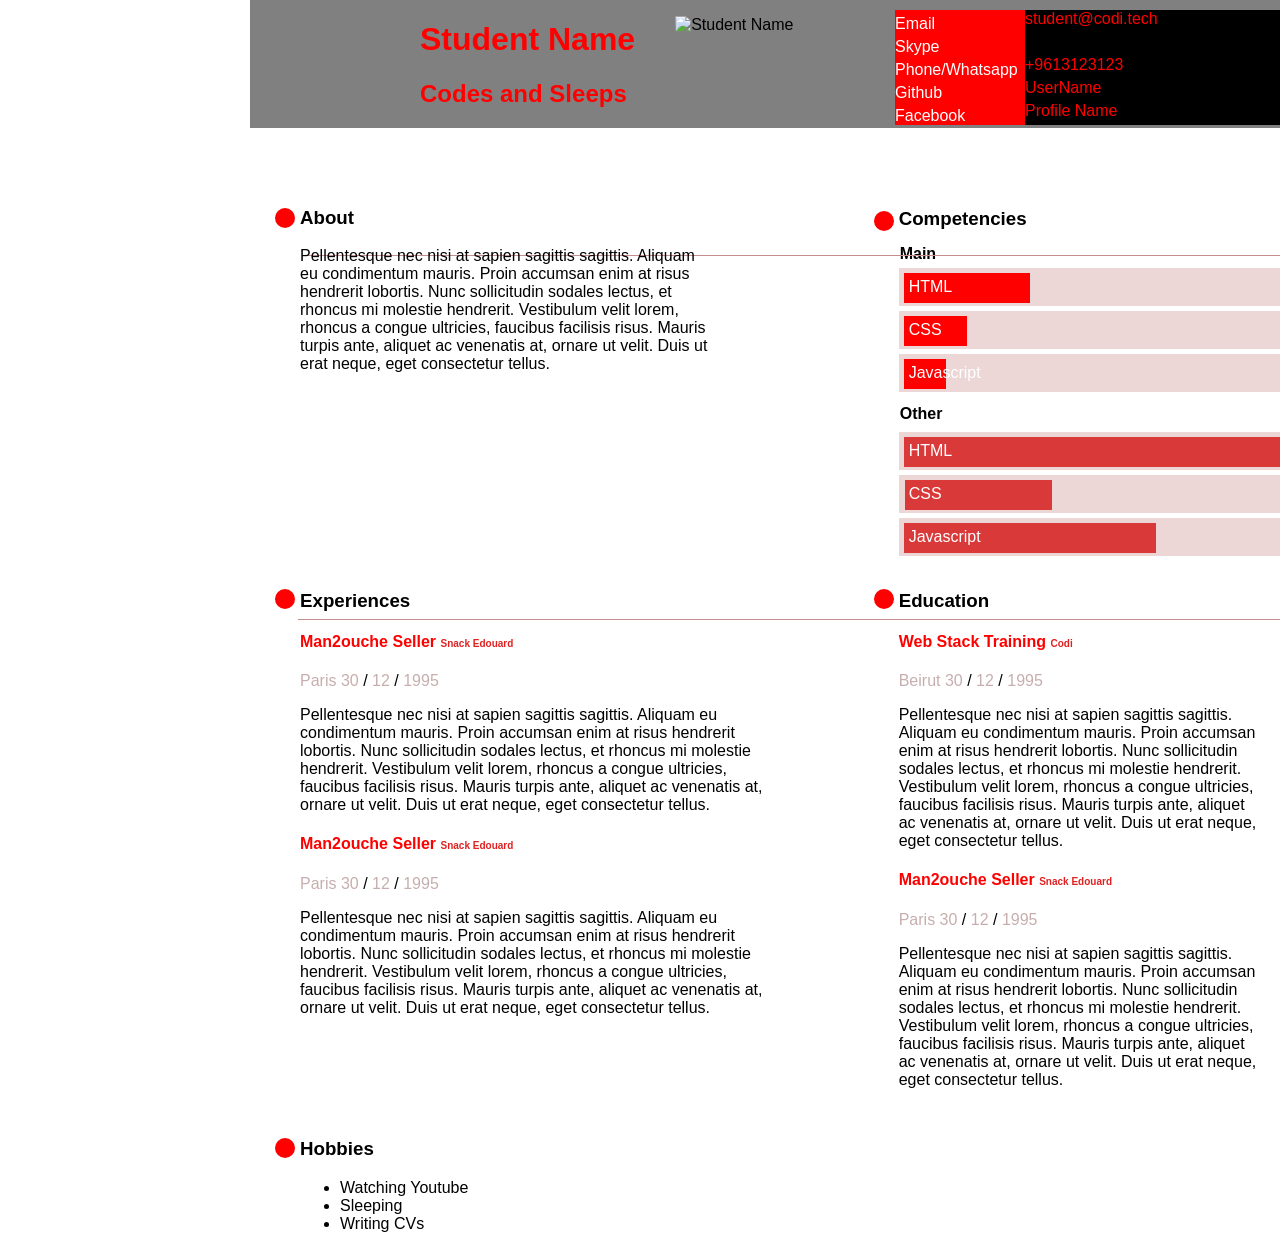
==== public/style1/index.html @ 912cf2bd "style 1 with final desing" ====
<!DOCTYPE html>
<html lang="en">
  <head>
    <!-- Meta tags -->
    <meta http-equiv="content-type" content="text/html; charset=UTF-8" />
    <meta charset="utf-8" />
    <meta http-equiv="X-UA-Compatible" content="IE=edge,chrome=1" />
    <meta name="viewport" content="width=device-width, initial-scale=1.0" />
    <!-- /Meta tags -->
    <link rel="stylesheet" href="style.css">
    <title>JStudent | CV</title>

    <!-- Stylesheets -->
    <link rel="stylesheet" href="normalize.css" />
    <!-- /Stylesheets -->
  </head>
  <body>

    <!-- start wrapper -->
    <div id="#wrapper">

      <!--start header  -->
      <header>
        <div>

          <hgroup>
            <h1>Student Name</h1>
            <h2>Codes and Sleeps</h2>
          </hgroup>

          <figure>
            <img src="../images/110x110.png" alt="Student Name" />
          </figure>

        </div>
      </header>

    <!--end header  -->

    <!-- Start content  -->
      <div class="content">

        
        <!--start about  -->
        <section id="about">
          <h3>About</h3>
          <p>
            Pellentesque nec nisi at sapien sagittis sagittis. Aliquam eu
            condimentum mauris. Proin accumsan enim at risus hendrerit lobortis.
            Nunc sollicitudin sodales lectus, et rhoncus mi molestie hendrerit.
            Vestibulum velit lorem, rhoncus a congue ultricies, faucibus
            facilisis risus. Mauris turpis ante, aliquet ac venenatis at, ornare
            ut velit. Duis ut erat neque, eget consectetur tellus.
          </p>
        </section>

        <!-- end about -->



     <!-- start  competencies -->

        <section id="competencies">
          
          <h3>Competencies</h3>

          <div class="skills skills-primary">

            <div class="skill" data-skill="5">
        
              <span>HTML</span>

            </div>


            <div class="skill" data-skill="3">
              <span>CSS</span>
            </div>


            <div class="skill" data-skill="1">
              <span>Javascript</span>
            </div>
            
          </div>


          <div class="skills skills-secondary">
            <div class="skill" data-skill="9">
  
              <span>HTML</span>
            </div>
            <div class="skill" data-skill="5">
              <span>CSS</span>
            </div>
            <div class="skill" data-skill="7">
              <span>Javascript</span>
            </div>
          </div>
        </section>

      <!-- end  competencies -->



        <!-- Start experiences -->

        <section id="experiences">

          <h3>Experiences</h3>
          <div class="experience">
            <h4>
              <span class="experience-type">Man2ouche Seller</span>
              <span class="experience-institution">Snack Edouard</span>
            </h4>
            <div class="experience-details">
              <span class="experience-location">
                Paris
              </span>
              <span class="experience-date">
                <span class="day">30</span>
                <span class="experience-date-separator">/</span>
                <span class="month">12</span>
                <span class="experience-date-separator">/</span>
                <span class="year">1995</span>
              </span>
            </div>
            <p class="experience-description">
              Pellentesque nec nisi at sapien sagittis sagittis. Aliquam eu
              condimentum mauris. Proin accumsan enim at risus hendrerit
              lobortis. Nunc sollicitudin sodales lectus, et rhoncus mi molestie
              hendrerit. Vestibulum velit lorem, rhoncus a congue ultricies,
              faucibus facilisis risus. Mauris turpis ante, aliquet ac venenatis
              at, ornare ut velit. Duis ut erat neque, eget consectetur tellus.
            </p>
          </div>





          <div class="experience">
            <h4>
              <span class="experience-type">Man2ouche Seller</span>
              <span class="experience-institution">Snack Edouard</span>
            </h4>
            <div class="experience-details">
              <span class="experience-location">
                Paris
              </span>
              <span class="experience-date">
                <span class="day">30</span>
                <span class="experience-date-separator">/</span>
                <span class="month">12</span>
                <span class="experience-date-separator">/</span>
                <span class="year">1995</span>
              </span>
            </div>
            <p class="experience-description">
              Pellentesque nec nisi at sapien sagittis sagittis. Aliquam eu
              condimentum mauris. Proin accumsan enim at risus hendrerit
              lobortis. Nunc sollicitudin sodales lectus, et rhoncus mi molestie
              hendrerit. Vestibulum velit lorem, rhoncus a congue ultricies,
              faucibus facilisis risus. Mauris turpis ante, aliquet ac venenatis
              at, ornare ut velit. Duis ut erat neque, eget consectetur tellus.
            </p>
          </div>



        </section>

    <!-- end experiences -->



   
    <!-- start education -->
    
        <section id="education">
          <h3>Education</h3>
          <div class="experience">
            <h4>
              <span class="experience-type">Web Stack Training</span>
              <span class="experience-institution">Codi</span>
            </h4>
            <div class="experience-details">
              <span class="experience-location">
                Beirut
              </span>
              <span class="experience-date">
                <span class="day">30</span>
                <span class="experience-date-separator">/</span>
                <span class="month">12</span>
                <span class="experience-date-separator">/</span>
                <span class="year">1995</span>
              </span>
            </div>
            <p class="experience-description">
              Pellentesque nec nisi at sapien sagittis sagittis. Aliquam eu
              condimentum mauris. Proin accumsan enim at risus hendrerit
              lobortis. Nunc sollicitudin sodales lectus, et rhoncus mi molestie
              hendrerit. Vestibulum velit lorem, rhoncus a congue ultricies,
              faucibus facilisis risus. Mauris turpis ante, aliquet ac venenatis
              at, ornare ut velit. Duis ut erat neque, eget consectetur tellus.
            </p>
          </div>
          <div class="experience">
            <h4>
              <span class="experience-type">Man2ouche Seller</span>
              <span class="experience-institution">Snack Edouard</span>
            </h4>
            <div class="experience-details">
              <span class="experience-location">
                Paris
              </span>
              <span class="experience-date">
                <span class="day">30</span>
                <span class="experience-date-separator">/</span>
                <span class="month">12</span>
                <span class="experience-date-separator">/</span>
                <span class="year">1995</span>
              </span>
            </div>
            <p class="experience-description">
              Pellentesque nec nisi at sapien sagittis sagittis. Aliquam eu
              condimentum mauris. Proin accumsan enim at risus hendrerit
              lobortis. Nunc sollicitudin sodales lectus, et rhoncus mi molestie
              hendrerit. Vestibulum velit lorem, rhoncus a congue ultricies,
              faucibus facilisis risus. Mauris turpis ante, aliquet ac venenatis
              at, ornare ut velit. Duis ut erat neque, eget consectetur tellus.
            </p>
          </div>
        </section>

      <!-- End education -->







        <!-- Start hobbies -->

        <section id="hobbies">
          <h3>Hobbies</h3>
          <ul>
            <li>Watching Youtube</li>
            <li>Sleeping</li>
            <li>Writing CVs</li>
          </ul>
        </section>
        
      <!-- end hobbies -->



     <!--start contact  -->

        <section id="contact">

          <h3>Contact</h3>

          <div class="contacts">


            <dl class="contact contact-email">
              <dt class="contact-type">Email</dt>
              <dd class="contact-value">
                <a href="mailto:student@codi.tech">student@codi.tech</a>
              </dd>
            </dl>



            <dl class="contact contact-skype">
              <dt class="contact-type">Skype</dt>
              <dd class="contact-value">first-last</dd>
            </dl>


            <dl class="contact contact-phone">
              <dt class="contact-type">Phone/Whatsapp</dt>
              <dd class="contact-value">
                <a href="tel:+96170261482">+9613123123</a>
              </dd>
            </dl>


            <dl class="contact contact-github">
              <dt class="contact-type">Github</dt>
              <dd class="contact-value">
                <a href="https://github.com/User/" target="_blank">UserName</a>
              </dd>
            </dl>


            <dl class="contact contact-facebook">
              <dt class="contact-type">Facebook</dt>
              <dd class="contact-value">
                <a href="//www.facebook.com/profileName" target="_blank">Profile Name</a>
              </dd>
            </dl>

            
          </div>

        </section>

   <!--end contact  -->

        
      </div>
  <!-- end contact -->

    </div>

<!-- end wrapper -->

  </body>
</html>
---- public/style1/style.css ----
/* start gloabl rules */

body{
    margin: 0;
    padding: 0;
    background-color: white;
    font-family: sans-serif;
    position: relative;
    margin-right: auto;
    margin-left: auto;
    width: 1500px;
    position: relative;
}

* {box-sizing: border-box}

/* end gloabl rules */





header{
    background-color: gray;
    position: relative;
    width: 75%;
    margin-left: 250px;


}
header div{
    display: flex;
    margin-left: 170px;


}

@media  (min-width:300px) and (max-width:900px)  {
 header{
    display: flex;
    align-items: center;
    justify-content: center;
    width: 500px;
    margin: 0;
    position: relative;
 }
 header div{
    width: 100%;
    height: 300px;
    margin-left: 10px;
 }
 hgroup{
    width: 100%;

 }
 header img{
    position: absolute;
    top: 50%;
    left: 15%;
 }



}


header div hgroup {
    color: red;

}

.content{
    width: 80%;
    margin-right: auto;
    margin-left: 300px;
    margin-top: 60px;
    display: grid;
    grid-template-columns: auto auto;
    gap: 15px;
    /* position: relative; */

}

.content::before{
    content: "";
    right: 175px;
    content: "";
    background-color: #c58e8e;
    width: 68%;
    height: 1px;
    position: absolute;
    top: 255px;
}


.content #about{
    width: 70%;
    position: relative;

}

/* @media screen and (max-width: 900px) {
    .content #about{
        width: 500px;
  
      }
  } */

.content #about::before{
    content: "";
    background-color: red;
    width: 20px;
    height: 20px;
    border-radius: 50%;
    position: absolute;
    top: 20px;
    left: -25px;

    
}



.content #competencies{
    width: 70%;
    position: relative;
    z-index: -1;
    margin-top: 85px;

 }



  @media  (min-width:300px) and (max-width:900px) {
    .content {
        display: grid;
        grid-template-columns: auto;
        justify-content: center;
        margin-left: 28px;
        width: 490px;
       
      }
  }

  @media (min-width:300px) and (max-width:900px)  {
    body {
      width: 400px;
       
      }
  }

 #competencies h3 {
  
    margin-bottom: 38px;
    margin-top: -65px;

 }
 #competencies::before{
    content: "";
    background-color: red;
    width: 20px;
    height: 20px;
    border-radius: 50%;
    position: absolute;
    top: -62px;
    left: -25px;
 }

 #competencies::after{
    content: "Main";
    position: absolute;
    top: -28px;
    left: 1px;
    font-weight: 600;
 }



    
#competencies .skills-primary .skill{
    color: white;
    margin-top: 5px;
    padding: 10px;
    background-color: #ecd6d6;
}

#competencies .skills-secondary {
    margin-top:40px;
 } 

 #competencies .skills-secondary::before {
    content: "Other";
    position: absolute;
    top: 132px;
    left: 1px;
    font-weight: 600;

 } 

#competencies .skills-secondary .skill{
    color: white;
    margin-top: 5px;
    padding: 10px;
    background-color: #ecd6d6;
}

div .skill {
    position: relative;
    z-index: 1;
}



  [data-skill="5"] span::before{
    content: "";
    position: absolute;
    width: 30%;
    height: 30px;
    background-color: red;
    margin-top: -5px;
    color: white;
    z-index: -1;
    margin-left: -5px;

  }



 [data-skill="3"]::before {
    content: "";
    position: absolute;
    width: 15%;
    height: 30px;
    background-color: red;
    margin-top: -5px;
    color: white;
    z-index: -1;
    margin-left: -5px;
    
  } 


   

  .skills-secondary [data-skill="5"] span::before {
    content: "";
    position: absolute;
    width: 35%;
    height: 30px;
    background-color: rgb(218, 57, 57);
    margin-top: -5px;
    color: white;
    z-index: -1;
    margin-left: -4px;
    margin-right: 50px;
    
  } 

  

[data-skill="1"]::before {
    content: "";
    position: absolute;
    width: 10%;
    height: 30px;
    background-color: red;
    margin-top: -5px;
    color: white;
    z-index: -1;
    margin-left: -5px;


  }


  [data-skill="9"]::before {
    content: "";
    position: absolute;
    width: 90%;
    height: 30px;
    background-color: #da3939;
    margin-top: -5px;
    color: white;
    z-index: -1;
    margin-left: -5px;


  }


  [data-skill="7"]::before {
    content: "";
    position: absolute;
    width: 60%;
    height: 30px;
    background-color: #da3939;
    margin-top: -5px;
    color: white;
    z-index: -1;
    margin-left: -5px;

   
  } 


#experiences{
    width: 80%;
    position: relative;
}
#experiences::after{
    content: "";
    left: -2px;
    content: "";
    background-color: #c58e8e;
    width: 218%;
    height: 1px;
    position: absolute;
    top: 48px;
}

#experiences .experience-type {
 color: red;
}


#experiences .experience-institution{
    color: #e02121;
    font-size: 10px;
}

#experiences .experience-details{
    color: #c7aeae;
}

#experiences .experience-date-separator{
    color: black;
}


#experiences::before{
    content: "";
    background-color: red;
    width: 20px;
    height: 20px;
    border-radius: 50%;
    position: absolute;
    top: 18px;
    left: -25px;
}

#education{
    width: 60%;
    position: relative;
}

#education .experience-type{
    color: red;
}

#education::before{

    content: "";
    background-color: red;
    width: 20px;
    height: 20px;
    border-radius: 50%;
    position: absolute;
    top: 18px;
    left: -25px;
}


#education .experience-institution{
    color: #e02121;
    font-size: 10px;
}

#education .experience-date{
    color: #c7aeae;
}

#education .experience-location{
    color: #c7aeae;
}


#education .experience-date-separator{
    color: black;
}

#hobbies{
    position: relative;
}
#hobbies::before{
    content: "";
    background-color: red;
    width: 20px;
    height: 20px;
    border-radius: 50%;
    position: absolute;
    top: 18px;
    left: -25px;
}




 #contact{
    width: 400px;
    background-color: red;
    position: absolute;
    top: 10px;
    right: 205px;
   
}

 /* and (max-width:900px) */


@media  (min-width:300px) and (max-width:900px)  {
  #hobbies{
    position: relative;
  }  

  #contact  h3 {
    color: black;
    display: inline;
}

#contact{
    position: absolute;
    top: 100%;
    width: 100px;
    left: 5px;
    margin-left: 10px;
}

#contact .contact .contact-value{
    color: black;
    background-color: white;
    margin: 0;

}

.contact-email::before{
    display: none;
}
}


.contact{
    padding: 0px;
    display: flex;
    align-items: center;
    justify-content: center;
    margin: 0;
    width:fit-content;

    
    
}




#contact  h3 {
    display: none;
}

  .contact-email::before{
    content: "";
    width: 350px;
    height: 27px;
    background-color: black;
    position: absolute;
    top: 20px;
    left: 130px;
  
    
}



#contact .contact-value {
    margin: 0;
    background-color: black;
    width: 350px;
    color: red;
    margin-left: 20px;
    padding-right: 50px;
    padding-bottom: 5px;

   
}


#contact .contact-value a{
    color: red;
    text-decoration: none;

}


.contact-type {
    color: white;
    width: 110px;
}

.contact dt {
    margin-top: 5px;
}
.contact-skype .contact-value{
    display: none;
}

.contact-email{
    margin: 0;
    padding: 0;
}
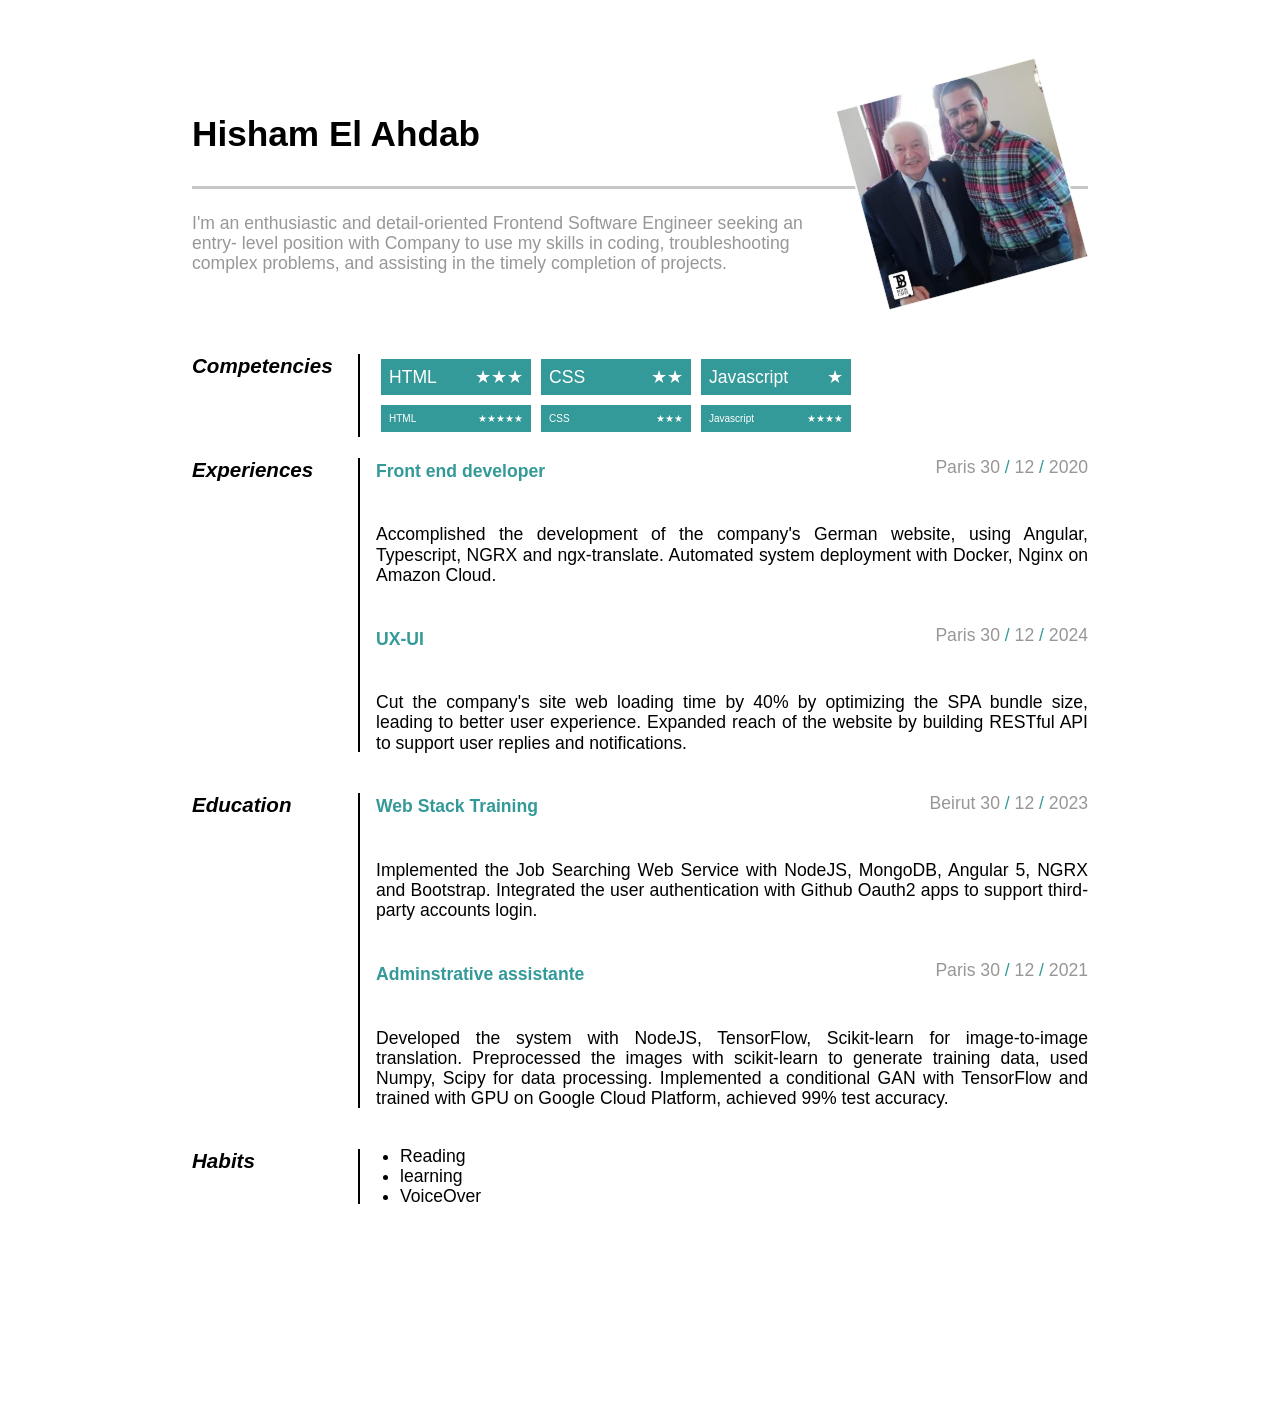
==== commit 91215da8: "make change on html file and put my own details" ====
--- a/public/style1/index.html
+++ b/public/style1/index.html
@@ -24,12 +24,12 @@
         <div>
 
           <hgroup>
-            <h1>Student Name</h1>
-            <h2>Codes and Sleeps</h2>
+            <h1>Hisham El Ahdab</h1>
+            <h2>Front-end developer</h2>
           </hgroup>
 
           <figure>
-            <img src="../images/110x110.png" alt="Student Name" />
+            <img src="../images/Hiho.jpg" alt="Student Name" />
           </figure>
 
         </div>
@@ -45,12 +45,8 @@
         <section id="about">
           <h3>About</h3>
           <p>
-            Pellentesque nec nisi at sapien sagittis sagittis. Aliquam eu
-            condimentum mauris. Proin accumsan enim at risus hendrerit lobortis.
-            Nunc sollicitudin sodales lectus, et rhoncus mi molestie hendrerit.
-            Vestibulum velit lorem, rhoncus a congue ultricies, faucibus
-            facilisis risus. Mauris turpis ante, aliquet ac venenatis at, ornare
-            ut velit. Duis ut erat neque, eget consectetur tellus.
+            I'm an enthusiastic and detail-oriented Frontend Software Engineer seeking an entry-
+            level position with Company to use my skills in coding, troubleshooting complex problems, and assisting in the timely completion of projects.
           </p>
         </section>
 
@@ -110,8 +106,8 @@
           <h3>Experiences</h3>
           <div class="experience">
             <h4>
-              <span class="experience-type">Man2ouche Seller</span>
-              <span class="experience-institution">Snack Edouard</span>
+              <span class="experience-type">Front end developer</span>
+              <span class="experience-institution">Link</span>
             </h4>
             <div class="experience-details">
               <span class="experience-location">
@@ -122,16 +118,12 @@
                 <span class="experience-date-separator">/</span>
                 <span class="month">12</span>
                 <span class="experience-date-separator">/</span>
-                <span class="year">1995</span>
+                <span class="year">2020</span>
               </span>
             </div>
             <p class="experience-description">
-              Pellentesque nec nisi at sapien sagittis sagittis. Aliquam eu
-              condimentum mauris. Proin accumsan enim at risus hendrerit
-              lobortis. Nunc sollicitudin sodales lectus, et rhoncus mi molestie
-              hendrerit. Vestibulum velit lorem, rhoncus a congue ultricies,
-              faucibus facilisis risus. Mauris turpis ante, aliquet ac venenatis
-              at, ornare ut velit. Duis ut erat neque, eget consectetur tellus.
+              Accomplished the development of the company's German website, using Angular, Typescript, NGRX and ngx-translate.
+              Automated system deployment with Docker, Nginx on Amazon Cloud.
             </p>
           </div>
 
@@ -141,8 +133,8 @@
 
           <div class="experience">
             <h4>
-              <span class="experience-type">Man2ouche Seller</span>
-              <span class="experience-institution">Snack Edouard</span>
+              <span class="experience-type">UX-UI</span>
+              <span class="experience-institution">Crunsh</span>
             </h4>
             <div class="experience-details">
               <span class="experience-location">
@@ -153,16 +145,12 @@
                 <span class="experience-date-separator">/</span>
                 <span class="month">12</span>
                 <span class="experience-date-separator">/</span>
-                <span class="year">1995</span>
+                <span class="year">2024</span>
               </span>
             </div>
             <p class="experience-description">
-              Pellentesque nec nisi at sapien sagittis sagittis. Aliquam eu
-              condimentum mauris. Proin accumsan enim at risus hendrerit
-              lobortis. Nunc sollicitudin sodales lectus, et rhoncus mi molestie
-              hendrerit. Vestibulum velit lorem, rhoncus a congue ultricies,
-              faucibus facilisis risus. Mauris turpis ante, aliquet ac venenatis
-              at, ornare ut velit. Duis ut erat neque, eget consectetur tellus.
+              Cut the company's site web loading time by 40% by optimizing the SPA bundle size, leading to better user experience.
+              Expanded reach of the website by building RESTful API to support user replies and notifications.
             </p>
           </div>
 
@@ -193,22 +181,18 @@
                 <span class="experience-date-separator">/</span>
                 <span class="month">12</span>
                 <span class="experience-date-separator">/</span>
-                <span class="year">1995</span>
+                <span class="year">2023</span>
               </span>
             </div>
             <p class="experience-description">
-              Pellentesque nec nisi at sapien sagittis sagittis. Aliquam eu
-              condimentum mauris. Proin accumsan enim at risus hendrerit
-              lobortis. Nunc sollicitudin sodales lectus, et rhoncus mi molestie
-              hendrerit. Vestibulum velit lorem, rhoncus a congue ultricies,
-              faucibus facilisis risus. Mauris turpis ante, aliquet ac venenatis
-              at, ornare ut velit. Duis ut erat neque, eget consectetur tellus.
+              Implemented the Job Searching Web Service with NodeJS, MongoDB, Angular 5,
+               NGRX and Bootstrap. Integrated the user authentication with Github Oauth2 apps to support third-party accounts login.
             </p>
           </div>
           <div class="experience">
             <h4>
-              <span class="experience-type">Man2ouche Seller</span>
-              <span class="experience-institution">Snack Edouard</span>
+              <span class="experience-type">Adminstrative assistante</span>
+              <span class="experience-institution">New-window</span>
             </h4>
             <div class="experience-details">
               <span class="experience-location">
@@ -219,16 +203,13 @@
                 <span class="experience-date-separator">/</span>
                 <span class="month">12</span>
                 <span class="experience-date-separator">/</span>
-                <span class="year">1995</span>
+                <span class="year">2021</span>
               </span>
             </div>
             <p class="experience-description">
-              Pellentesque nec nisi at sapien sagittis sagittis. Aliquam eu
-              condimentum mauris. Proin accumsan enim at risus hendrerit
-              lobortis. Nunc sollicitudin sodales lectus, et rhoncus mi molestie
-              hendrerit. Vestibulum velit lorem, rhoncus a congue ultricies,
-              faucibus facilisis risus. Mauris turpis ante, aliquet ac venenatis
-              at, ornare ut velit. Duis ut erat neque, eget consectetur tellus.
+              Developed the system with NodeJS, TensorFlow, Scikit-learn for image-to-image translation. 
+              Preprocessed the images with scikit-learn to generate training data, used Numpy, Scipy for data processing.
+              Implemented a conditional GAN with TensorFlow and trained with GPU on Google Cloud Platform, achieved 99% test accuracy.
             </p>
           </div>
         </section>
@@ -244,11 +225,11 @@
         <!-- Start hobbies -->
 
         <section id="hobbies">
-          <h3>Hobbies</h3>
+          <h3>Habits</h3>
           <ul>
-            <li>Watching Youtube</li>
-            <li>Sleeping</li>
-            <li>Writing CVs</li>
+            <li>Reading</li>
+            <li>learning</li>
+            <li>VoiceOver</li>
           </ul>
         </section>
         
@@ -268,7 +249,7 @@
             <dl class="contact contact-email">
               <dt class="contact-type">Email</dt>
               <dd class="contact-value">
-                <a href="mailto:student@codi.tech">student@codi.tech</a>
+                <a href="mailto:student@codi.tech">ahdab.AUB@xxx.com</a>
               </dd>
             </dl>
 
@@ -291,7 +272,7 @@
             <dl class="contact contact-github">
               <dt class="contact-type">Github</dt>
               <dd class="contact-value">
-                <a href="https://github.com/User/" target="_blank">UserName</a>
+                <a href="https://github.com/hisham-111" target="_blank">UserName</a>
               </dd>
             </dl>
 
--- a/public/style1/style.css
+++ b/public/style1/style.css
@@ -1,522 +1,425 @@
-/* start gloabl rules */
-
-body{
-    margin: 0;
-    padding: 0;
-    background-color: white;
-    font-family: sans-serif;
-    position: relative;
-    margin-right: auto;
-    margin-left: auto;
-    width: 1500px;
-    position: relative;
-}
-
-* {box-sizing: border-box}
-
-/* end gloabl rules */
-
-
-
-
-
-header{
-    background-color: gray;
-    position: relative;
-    width: 75%;
-    margin-left: 250px;
-
-
-}
-header div{
-    display: flex;
-    margin-left: 170px;
-
-
-}
-
-@media  (min-width:300px) and (max-width:900px)  {
- header{
-    display: flex;
-    align-items: center;
-    justify-content: center;
-    width: 500px;
-    margin: 0;
-    position: relative;
- }
- header div{
-    width: 100%;
-    height: 300px;
-    margin-left: 10px;
- }
- hgroup{
-    width: 100%;
-
- }
- header img{
-    position: absolute;
-    top: 50%;
-    left: 15%;
- }
-
-
-
-}
-
-
-header div hgroup {
-    color: red;
-
-}
-
-.content{
-    width: 80%;
-    margin-right: auto;
-    margin-left: 300px;
-    margin-top: 60px;
-    display: grid;
-    grid-template-columns: auto auto;
-    gap: 15px;
-    /* position: relative; */
-
-}
-
-.content::before{
-    content: "";
-    right: 175px;
-    content: "";
-    background-color: #c58e8e;
-    width: 68%;
-    height: 1px;
-    position: absolute;
-    top: 255px;
-}
-
-
-.content #about{
-    width: 70%;
-    position: relative;
-
-}
-
-/* @media screen and (max-width: 900px) {
-    .content #about{
-        width: 500px;
-  
-      }
-  } */
-
-.content #about::before{
-    content: "";
-    background-color: red;
-    width: 20px;
-    height: 20px;
-    border-radius: 50%;
-    position: absolute;
-    top: 20px;
-    left: -25px;
-
-    
-}
-
-
-
-.content #competencies{
-    width: 70%;
-    position: relative;
-    z-index: -1;
-    margin-top: 85px;
-
- }
-
-
-
-  @media  (min-width:300px) and (max-width:900px) {
-    .content {
-        display: grid;
-        grid-template-columns: auto;
-        justify-content: center;
-        margin-left: 28px;
-        width: 490px;
-       
-      }
-  }
-
-  @media (min-width:300px) and (max-width:900px)  {
-    body {
-      width: 400px;
-       
-      }
-  }
-
- #competencies h3 {
-  
-    margin-bottom: 38px;
-    margin-top: -65px;
-
- }
- #competencies::before{
-    content: "";
-    background-color: red;
-    width: 20px;
-    height: 20px;
-    border-radius: 50%;
-    position: absolute;
-    top: -62px;
-    left: -25px;
- }
-
- #competencies::after{
-    content: "Main";
-    position: absolute;
-    top: -28px;
-    left: 1px;
-    font-weight: 600;
- }
-
-
-
-    
-#competencies .skills-primary .skill{
-    color: white;
-    margin-top: 5px;
-    padding: 10px;
-    background-color: #ecd6d6;
-}
-
-#competencies .skills-secondary {
-    margin-top:40px;
- } 
-
- #competencies .skills-secondary::before {
-    content: "Other";
-    position: absolute;
-    top: 132px;
-    left: 1px;
-    font-weight: 600;
-
- } 
-
-#competencies .skills-secondary .skill{
-    color: white;
-    margin-top: 5px;
-    padding: 10px;
-    background-color: #ecd6d6;
-}
-
-div .skill {
-    position: relative;
-    z-index: 1;
-}
-
-
-
-  [data-skill="5"] span::before{
-    content: "";
-    position: absolute;
-    width: 30%;
-    height: 30px;
-    background-color: red;
-    margin-top: -5px;
-    color: white;
-    z-index: -1;
-    margin-left: -5px;
-
-  }
-
-
-
- [data-skill="3"]::before {
-    content: "";
-    position: absolute;
-    width: 15%;
-    height: 30px;
-    background-color: red;
-    margin-top: -5px;
-    color: white;
-    z-index: -1;
-    margin-left: -5px;
-    
-  } 
-
-
-   
-
-  .skills-secondary [data-skill="5"] span::before {
-    content: "";
-    position: absolute;
-    width: 35%;
-    height: 30px;
-    background-color: rgb(218, 57, 57);
-    margin-top: -5px;
-    color: white;
-    z-index: -1;
-    margin-left: -4px;
-    margin-right: 50px;
-    
-  } 
-
-  
-
-[data-skill="1"]::before {
-    content: "";
-    position: absolute;
-    width: 10%;
-    height: 30px;
-    background-color: red;
-    margin-top: -5px;
-    color: white;
-    z-index: -1;
-    margin-left: -5px;
-
-
-  }
-
-
-  [data-skill="9"]::before {
-    content: "";
-    position: absolute;
-    width: 90%;
-    height: 30px;
-    background-color: #da3939;
-    margin-top: -5px;
-    color: white;
-    z-index: -1;
-    margin-left: -5px;
-
-
-  }
-
-
-  [data-skill="7"]::before {
-    content: "";
-    position: absolute;
-    width: 60%;
-    height: 30px;
-    background-color: #da3939;
-    margin-top: -5px;
-    color: white;
-    z-index: -1;
-    margin-left: -5px;
-
-   
-  } 
-
-
-#experiences{
-    width: 80%;
-    position: relative;
-}
-#experiences::after{
-    content: "";
-    left: -2px;
-    content: "";
-    background-color: #c58e8e;
-    width: 218%;
-    height: 1px;
-    position: absolute;
-    top: 48px;
-}
-
-#experiences .experience-type {
- color: red;
-}
-
-
-#experiences .experience-institution{
-    color: #e02121;
-    font-size: 10px;
-}
-
-#experiences .experience-details{
-    color: #c7aeae;
-}
-
-#experiences .experience-date-separator{
-    color: black;
-}
-
-
-#experiences::before{
-    content: "";
-    background-color: red;
-    width: 20px;
-    height: 20px;
-    border-radius: 50%;
-    position: absolute;
-    top: 18px;
-    left: -25px;
-}
-
-#education{
-    width: 60%;
-    position: relative;
-}
-
-#education .experience-type{
-    color: red;
-}
-
-#education::before{
-
-    content: "";
-    background-color: red;
-    width: 20px;
-    height: 20px;
-    border-radius: 50%;
-    position: absolute;
-    top: 18px;
-    left: -25px;
-}
-
-
-#education .experience-institution{
-    color: #e02121;
-    font-size: 10px;
-}
-
-#education .experience-date{
-    color: #c7aeae;
-}
-
-#education .experience-location{
-    color: #c7aeae;
-}
-
-
-#education .experience-date-separator{
-    color: black;
-}
-
-#hobbies{
-    position: relative;
-}
-#hobbies::before{
-    content: "";
-    background-color: red;
-    width: 20px;
-    height: 20px;
-    border-radius: 50%;
-    position: absolute;
-    top: 18px;
-    left: -25px;
-}
-
-
-
-
- #contact{
-    width: 400px;
-    background-color: red;
-    position: absolute;
-    top: 10px;
-    right: 205px;
-   
-}
-
- /* and (max-width:900px) */
-
-
-@media  (min-width:300px) and (max-width:900px)  {
-  #hobbies{
-    position: relative;
-  }  
-
-  #contact  h3 {
-    color: black;
-    display: inline;
-}
-
-#contact{
-    position: absolute;
-    top: 100%;
-    width: 100px;
-    left: 5px;
-    margin-left: 10px;
-}
-
-#contact .contact .contact-value{
-    color: black;
-    background-color: white;
-    margin: 0;
-
-}
-
-.contact-email::before{
-    display: none;
-}
-}
-
-
-.contact{
-    padding: 0px;
-    display: flex;
-    align-items: center;
-    justify-content: center;
-    margin: 0;
-    width:fit-content;
-
-    
-    
-}
-
-
-
-
-#contact  h3 {
-    display: none;
-}
-
-  .contact-email::before{
-    content: "";
-    width: 350px;
-    height: 27px;
-    background-color: black;
-    position: absolute;
-    top: 20px;
-    left: 130px;
-  
-    
-}
-
-
-
-#contact .contact-value {
-    margin: 0;
-    background-color: black;
-    width: 350px;
-    color: red;
-    margin-left: 20px;
-    padding-right: 50px;
-    padding-bottom: 5px;
-
-   
-}
-
-
-#contact .contact-value a{
-    color: red;
-    text-decoration: none;
-
-}
-
-
-.contact-type {
-    color: white;
-    width: 110px;
-}
-
-.contact dt {
-    margin-top: 5px;
-}
-.contact-skype .contact-value{
-    display: none;
-}
-
-.contact-email{
-    margin: 0;
-    padding: 0;
-}
+
+/* start Generla informations */
+body {
+  font-family: 'Segoe UI', Tahoma, Geneva, Verdana, sans-serif;
+  font-size: 1.1pc;
+  padding: 50px 15%;
+}
+
+
+/* end Generla informations */
+
+/* start header */
+hgroup h1 {
+  margin-top: 2pc;
+  padding: 2pc 0;
+  border-bottom: 3px solid rgb(199, 199, 199);
+
+}
+
+hgroup h2 {
+  display: none;
+}
+
+
+
+figure img {
+  position: absolute;
+  left: 67%;
+  top: 5pc;
+  width: 13pc;
+  height: 13pc;
+  transform: rotate(-15deg);
+}
+/* end header */
+
+/* start content */
+#about {
+  width: 70%;
+  color: rgb(151, 151, 151);
+  margin-bottom: 5pc;
+}
+
+#about h3 {
+  display: none;
+}
+
+.skills {
+  display: flex;
+  
+}
+
+.skill {
+  background-color: #349999;
+  margin: 5px;
+  padding: 8px;
+  width: 134px;
+  color: white;   
+}
+
+[data-skill="5"]::after {
+  content: "\2605\2605\2605";
+  float: right;
+}
+
+[data-skill="3"]::after {
+  content: "\2605\2605";
+  float: right;
+}
+
+[data-skill="1"]::after {
+  content: "\2605";
+  float: right;
+}
+
+[data-skill="9"]::after {
+  content: "\2605\2605\2605\2605\2605";
+  float: right;
+}
+
+[data-skill="7"]::after {
+  content: "\2605\2605\2605\2605";
+  float: right;
+}
+.skills-secondary {
+  font-size: 10px;
+}
+section:not(:first-child) {
+  display: grid;
+  grid-template-columns: [section] 168px [content] auto;
+
+}
+
+section:not(:first-child) div {
+
+  grid-column-start: content;
+}
+
+#competencies h3 {
+  margin  : 0;
+  grid-row-end: span 3;
+}
+
+h3 {
+  border-right: 2px solid black;
+  grid-row-end: span 2;
+  font-style: italic;
+}
+
+section div {
+  padding-left: 1pc;
+}
+
+h4 {
+  color: #349999;
+}
+
+.experience-details {
+  text-align: right;
+  padding: 20px 0;
+  color: rgb(151, 151, 151);
+}
+
+.experience-date-separator {
+  color:#349999;
+}
+
+.experience{
+  display: flex;
+  flex-wrap: wrap;
+}
+
+section > div > h4 {
+  flex-basis:50%;
+}
+
+.experience > div {
+  flex-basis: 50%;
+}
+
+.experience-description {
+  text-align: justify;
+  margin: 20px 0;
+}
+
+.experience-institution {
+  display: none;
+}
+/* end content */
+
+/* start contact  */
+#contact > h3 {
+  display: none;
+}
+
+#contact dt {
+  display: none;
+}
+
+.contact-skype {
+  display: none;
+}
+
+.contacts {
+  display: flex;
+  justify-content: space-evenly;
+  flex-wrap: wrap;
+  margin: auto 100px auto 150px;
+
+}
+
+#contact {
+  display: block;
+}
+/* end contact  */
+dd {
+  display: flex;
+  width: 100%;
+  height: 100%;
+  margin-left: 0;
+  
+}
+
+
+dd a {
+  color: transparent;
+  width: 100%;
+  height: 100%;
+}
+
+dl {
+  width: 100px;
+  height: 100px;
+  background-position: center;
+  background-size: cover;
+}
+/* start social media images */
+.contact-email {
+  background-image: url(../images/email.png);
+
+}
+
+.contact-phone {
+  background-image: url(../images/phone.png);
+}
+
+.contact-github {
+  background-image: url(../images/github.png);
+}
+
+.contact-facebook {
+  background-image: url(../images/facebook.png);
+}
+
+/* end social media images */
+
+/* start media queries */
+
+@media screen and (max-width: 799px) { 
+  body {
+      font-family: 'Segoe UI', Tahoma, Geneva, Verdana, sans-serif;
+      font-size: 0.9pc;
+      padding: 10px 2%;
+  }
+
+  
+  hgroup h1 {
+      margin-top: 0;
+      padding: 2pc 0;
+      border-bottom: 3px solid rgb(199, 199, 199);
+  
+  }
+  
+  hgroup h2 {
+      display: none;
+  }
+  
+  figure img {
+      display: none;
+  }
+  .content {
+      width: 95%;
+      padding-left: 15px;
+  }
+  #about {
+      width: 100%;
+      color: rgb(151, 151, 151);
+      margin-bottom: 5pc;
+      text-align: justify;
+
+  }
+  
+  #about h3 {
+      display: none;
+  }
+  
+  .skills {
+      display: flex;
+      
+  }
+  
+  .skill {
+      background-color: #349999;
+      margin: 5px;
+      padding: 8px;
+      width: 130px;
+      color: white;   
+  }
+  
+  [data-skill="5"]::after {
+      content: "\2605\2605\2605";
+      float: right;
+  }
+  
+  [data-skill="3"]::after {
+      content: "\2605\2605";
+      float: right;
+  }
+  
+  [data-skill="1"]::after {
+      content: "\2605";
+      float: right;
+  }
+  
+  [data-skill="9"]::after {
+      content: "\2605\2605\2605\2605\2605";
+      float: right;
+  }
+  
+  [data-skill="7"]::after {
+      content: "\2605\2605\2605\2605";
+      float: right;
+  }
+  .skills-secondary {
+      font-size: 10px;
+  }
+  section:not(:first-child) {
+      display: block;
+  
+  }
+  
+
+  
+  #competencies h3 {
+      margin  : 0;
+      margin-bottom: 25px;
+  }
+  
+  h3 {
+      border-bottom: 2px solid black;
+      width: 40%;
+      border-right: none;
+      font-style: italic;
+      margin-top: 35px;
+  }
+  
+  section div {
+      padding-left: 0;
+  }
+  
+  h4 {
+      color: #349999;
+  }
+  
+  .experience-details {
+      text-align: right;
+      padding: 20px 0;
+      color: rgb(151, 151, 151);
+  }
+  
+  .experience-date-separator {
+      color:#349999;
+  }
+  
+  .experience{
+      display: flex;
+      flex-wrap: wrap;
+  }
+  
+  section > div > h4 {
+      flex-basis:50%;
+  }
+  
+  .experience > div {
+      flex-basis: 50%;
+  }
+  
+  .experience-description {
+      text-align: justify;
+      margin: 20px 0;
+  }
+  
+  .experience-institution {
+      display: none;
+  }
+  
+  #contact > h3 {
+      display: none;
+  }
+  
+  #contact dt {
+      display: none;
+  }
+  
+  .contact-skype {
+      display: none;
+  }
+  
+  .contacts {
+      display: flex;
+      justify-content: space-evenly;
+      flex-wrap: wrap;
+      margin: auto;
+  
+  }
+  
+  #contact {
+      display: block;
+  }
+  
+  dd {
+      display: flex;
+      width: 100%;
+      height: 100%;
+      margin-left: 0;
+      
+  }
+  
+  
+  dd a {
+      color: transparent;
+      width: 100%;
+      height: 100%;
+  }
+  
+  dl {
+      width: 100px;
+      height: 100px;
+      background-position: center;
+      background-size: cover;
+  }
+  
+
+  /*start socila media images */
+  .contact-email {
+      background-image: url(../images/email.png);
+  
+  }
+  
+  .contact-phone {
+      background-image: url(../images/phone.png);
+  }
+  
+  .contact-github {
+      background-image: url(../images/github.png);
+  }
+  
+  .contact-facebook {
+      background-image: url(../images/facebook.png);
+  }
+/*end socila media images */
 
  
-
+}
+
+ /* end media query */
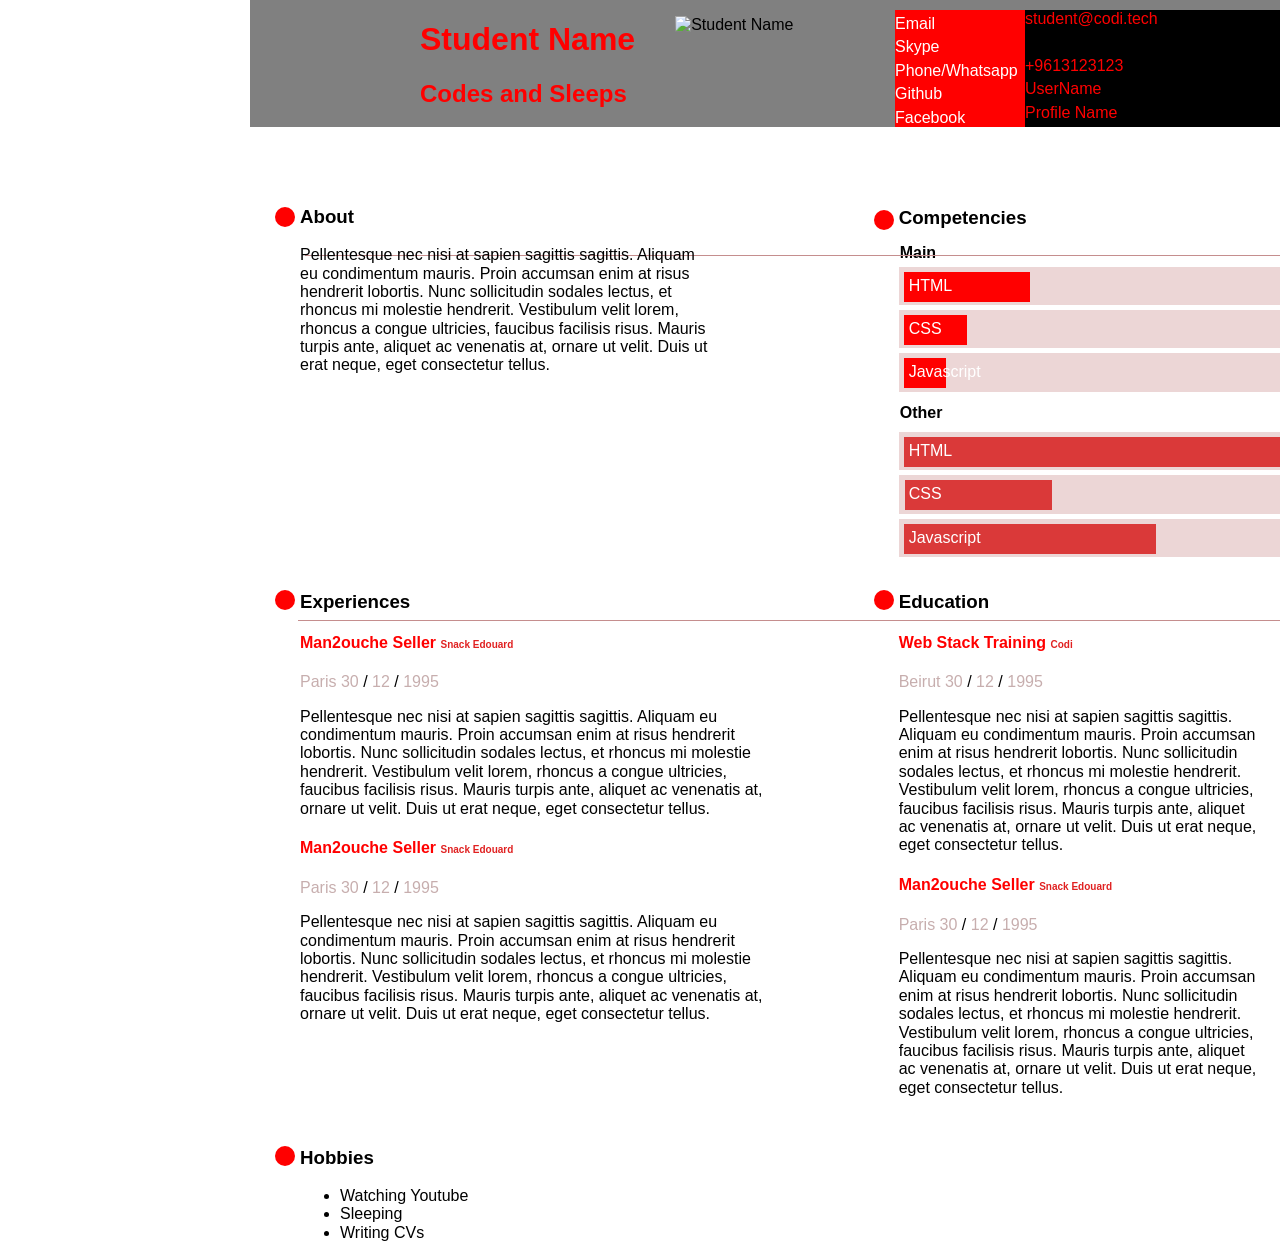
==== commit 1008ea65: "edit css style 1 responsive" ====
--- a/public/style1/index.html
+++ b/public/style1/index.html
@@ -7,83 +7,54 @@
     <meta http-equiv="X-UA-Compatible" content="IE=edge,chrome=1" />
     <meta name="viewport" content="width=device-width, initial-scale=1.0" />
     <!-- /Meta tags -->
-    <link rel="stylesheet" href="style.css">
+
     <title>JStudent | CV</title>
 
     <!-- Stylesheets -->
     <link rel="stylesheet" href="normalize.css" />
+    <link rel="stylesheet" href="style.css">  
     <!-- /Stylesheets -->
   </head>
   <body>
-
-    <!-- start wrapper -->
     <div id="#wrapper">
-
-      <!--start header  -->
       <header>
         <div>
-
           <hgroup>
-            <h1>Hisham El Ahdab</h1>
-            <h2>Front-end developer</h2>
+            <h1>Student Name</h1>
+            <h2>Codes and Sleeps</h2>
           </hgroup>
-
           <figure>
-            <img src="../images/Hiho.jpg" alt="Student Name" />
+            <img src="../images/110x110.png" alt="Student Name" />
           </figure>
-
         </div>
       </header>
-
-    <!--end header  -->
-
-    <!-- Start content  -->
       <div class="content">
-
-        
-        <!--start about  -->
         <section id="about">
           <h3>About</h3>
           <p>
-            I'm an enthusiastic and detail-oriented Frontend Software Engineer seeking an entry-
-            level position with Company to use my skills in coding, troubleshooting complex problems, and assisting in the timely completion of projects.
+            Pellentesque nec nisi at sapien sagittis sagittis. Aliquam eu
+            condimentum mauris. Proin accumsan enim at risus hendrerit lobortis.
+            Nunc sollicitudin sodales lectus, et rhoncus mi molestie hendrerit.
+            Vestibulum velit lorem, rhoncus a congue ultricies, faucibus
+            facilisis risus. Mauris turpis ante, aliquet ac venenatis at, ornare
+            ut velit. Duis ut erat neque, eget consectetur tellus.
           </p>
         </section>
-
-        <!-- end about -->
-
-
-
-     <!-- start  competencies -->
-
         <section id="competencies">
-          
           <h3>Competencies</h3>
-
           <div class="skills skills-primary">
-
             <div class="skill" data-skill="5">
-        
               <span>HTML</span>
-
-            </div>
-
-
+            </div>
             <div class="skill" data-skill="3">
               <span>CSS</span>
             </div>
-
-
             <div class="skill" data-skill="1">
               <span>Javascript</span>
             </div>
-            
-          </div>
-
-
+          </div>
           <div class="skills skills-secondary">
             <div class="skill" data-skill="9">
-  
               <span>HTML</span>
             </div>
             <div class="skill" data-skill="5">
@@ -94,20 +65,12 @@
             </div>
           </div>
         </section>
-
-      <!-- end  competencies -->
-
-
-
-        <!-- Start experiences -->
-
         <section id="experiences">
-
           <h3>Experiences</h3>
           <div class="experience">
             <h4>
-              <span class="experience-type">Front end developer</span>
-              <span class="experience-institution">Link</span>
+              <span class="experience-type">Man2ouche Seller</span>
+              <span class="experience-institution">Snack Edouard</span>
             </h4>
             <div class="experience-details">
               <span class="experience-location">
@@ -118,23 +81,22 @@
                 <span class="experience-date-separator">/</span>
                 <span class="month">12</span>
                 <span class="experience-date-separator">/</span>
-                <span class="year">2020</span>
-              </span>
-            </div>
-            <p class="experience-description">
-              Accomplished the development of the company's German website, using Angular, Typescript, NGRX and ngx-translate.
-              Automated system deployment with Docker, Nginx on Amazon Cloud.
-            </p>
-          </div>
-
-
-
-
-
-          <div class="experience">
-            <h4>
-              <span class="experience-type">UX-UI</span>
-              <span class="experience-institution">Crunsh</span>
+                <span class="year">1995</span>
+              </span>
+            </div>
+            <p class="experience-description">
+              Pellentesque nec nisi at sapien sagittis sagittis. Aliquam eu
+              condimentum mauris. Proin accumsan enim at risus hendrerit
+              lobortis. Nunc sollicitudin sodales lectus, et rhoncus mi molestie
+              hendrerit. Vestibulum velit lorem, rhoncus a congue ultricies,
+              faucibus facilisis risus. Mauris turpis ante, aliquet ac venenatis
+              at, ornare ut velit. Duis ut erat neque, eget consectetur tellus.
+            </p>
+          </div>
+          <div class="experience">
+            <h4>
+              <span class="experience-type">Man2ouche Seller</span>
+              <span class="experience-institution">Snack Edouard</span>
             </h4>
             <div class="experience-details">
               <span class="experience-location">
@@ -145,26 +107,19 @@
                 <span class="experience-date-separator">/</span>
                 <span class="month">12</span>
                 <span class="experience-date-separator">/</span>
-                <span class="year">2024</span>
-              </span>
-            </div>
-            <p class="experience-description">
-              Cut the company's site web loading time by 40% by optimizing the SPA bundle size, leading to better user experience.
-              Expanded reach of the website by building RESTful API to support user replies and notifications.
-            </p>
-          </div>
-
-
-
-        </section>
-
-    <!-- end experiences -->
-
-
-
-   
-    <!-- start education -->
-    
+                <span class="year">1995</span>
+              </span>
+            </div>
+            <p class="experience-description">
+              Pellentesque nec nisi at sapien sagittis sagittis. Aliquam eu
+              condimentum mauris. Proin accumsan enim at risus hendrerit
+              lobortis. Nunc sollicitudin sodales lectus, et rhoncus mi molestie
+              hendrerit. Vestibulum velit lorem, rhoncus a congue ultricies,
+              faucibus facilisis risus. Mauris turpis ante, aliquet ac venenatis
+              at, ornare ut velit. Duis ut erat neque, eget consectetur tellus.
+            </p>
+          </div>
+        </section>
         <section id="education">
           <h3>Education</h3>
           <div class="experience">
@@ -181,18 +136,22 @@
                 <span class="experience-date-separator">/</span>
                 <span class="month">12</span>
                 <span class="experience-date-separator">/</span>
-                <span class="year">2023</span>
-              </span>
-            </div>
-            <p class="experience-description">
-              Implemented the Job Searching Web Service with NodeJS, MongoDB, Angular 5,
-               NGRX and Bootstrap. Integrated the user authentication with Github Oauth2 apps to support third-party accounts login.
-            </p>
-          </div>
-          <div class="experience">
-            <h4>
-              <span class="experience-type">Adminstrative assistante</span>
-              <span class="experience-institution">New-window</span>
+                <span class="year">1995</span>
+              </span>
+            </div>
+            <p class="experience-description">
+              Pellentesque nec nisi at sapien sagittis sagittis. Aliquam eu
+              condimentum mauris. Proin accumsan enim at risus hendrerit
+              lobortis. Nunc sollicitudin sodales lectus, et rhoncus mi molestie
+              hendrerit. Vestibulum velit lorem, rhoncus a congue ultricies,
+              faucibus facilisis risus. Mauris turpis ante, aliquet ac venenatis
+              at, ornare ut velit. Duis ut erat neque, eget consectetur tellus.
+            </p>
+          </div>
+          <div class="experience">
+            <h4>
+              <span class="experience-type">Man2ouche Seller</span>
+              <span class="experience-institution">Snack Edouard</span>
             </h4>
             <div class="experience-details">
               <span class="experience-location">
@@ -203,101 +162,63 @@
                 <span class="experience-date-separator">/</span>
                 <span class="month">12</span>
                 <span class="experience-date-separator">/</span>
-                <span class="year">2021</span>
-              </span>
-            </div>
-            <p class="experience-description">
-              Developed the system with NodeJS, TensorFlow, Scikit-learn for image-to-image translation. 
-              Preprocessed the images with scikit-learn to generate training data, used Numpy, Scipy for data processing.
-              Implemented a conditional GAN with TensorFlow and trained with GPU on Google Cloud Platform, achieved 99% test accuracy.
-            </p>
-          </div>
-        </section>
-
-      <!-- End education -->
-
-
-
-
-
-
-
-        <!-- Start hobbies -->
-
+                <span class="year">1995</span>
+              </span>
+            </div>
+            <p class="experience-description">
+              Pellentesque nec nisi at sapien sagittis sagittis. Aliquam eu
+              condimentum mauris. Proin accumsan enim at risus hendrerit
+              lobortis. Nunc sollicitudin sodales lectus, et rhoncus mi molestie
+              hendrerit. Vestibulum velit lorem, rhoncus a congue ultricies,
+              faucibus facilisis risus. Mauris turpis ante, aliquet ac venenatis
+              at, ornare ut velit. Duis ut erat neque, eget consectetur tellus.
+            </p>
+          </div>
+        </section>
         <section id="hobbies">
-          <h3>Habits</h3>
+          <h3>Hobbies</h3>
           <ul>
-            <li>Reading</li>
-            <li>learning</li>
-            <li>VoiceOver</li>
+            <li>Watching Youtube</li>
+            <li>Sleeping</li>
+            <li>Writing CVs</li>
           </ul>
         </section>
-        
-      <!-- end hobbies -->
-
-
-
-     <!--start contact  -->
-
         <section id="contact">
-
           <h3>Contact</h3>
-
           <div class="contacts">
-
-
             <dl class="contact contact-email">
               <dt class="contact-type">Email</dt>
               <dd class="contact-value">
-                <a href="mailto:student@codi.tech">ahdab.AUB@xxx.com</a>
-              </dd>
-            </dl>
-
-
-
+                <a href="mailto:student@codi.tech">student@codi.tech</a>
+              </dd>
+            </dl>
             <dl class="contact contact-skype">
               <dt class="contact-type">Skype</dt>
               <dd class="contact-value">first-last</dd>
             </dl>
-
-
             <dl class="contact contact-phone">
               <dt class="contact-type">Phone/Whatsapp</dt>
               <dd class="contact-value">
                 <a href="tel:+96170261482">+9613123123</a>
               </dd>
             </dl>
-
-
             <dl class="contact contact-github">
               <dt class="contact-type">Github</dt>
               <dd class="contact-value">
-                <a href="https://github.com/hisham-111" target="_blank">UserName</a>
-              </dd>
-            </dl>
-
-
+                <a href="https://github.com/User/" target="_blank">UserName</a>
+              </dd>
+            </dl>
             <dl class="contact contact-facebook">
               <dt class="contact-type">Facebook</dt>
               <dd class="contact-value">
-                <a href="//www.facebook.com/profileName" target="_blank">Profile Name</a>
-              </dd>
-            </dl>
-
-            
-          </div>
-
-        </section>
-
-   <!--end contact  -->
-
-        
+                <a href="//www.facebook.com/profileName" target="_blank"
+                  >Profile Name</a
+                >
+              </dd>
+            </dl>
+          </div>
+        </section>
       </div>
-  <!-- end contact -->
-
     </div>
-
-<!-- end wrapper -->
-
   </body>
-</html>
+</html>
--- a/public/style1/style.css
+++ b/public/style1/style.css
@@ -1,425 +1,533 @@
-
-/* start Generla informations */
-body {
-  font-family: 'Segoe UI', Tahoma, Geneva, Verdana, sans-serif;
-  font-size: 1.1pc;
-  padding: 50px 15%;
-}
-
-
-/* end Generla informations */
-
-/* start header */
-hgroup h1 {
-  margin-top: 2pc;
-  padding: 2pc 0;
-  border-bottom: 3px solid rgb(199, 199, 199);
-
-}
-
-hgroup h2 {
+/* start gloabl rules */
+
+body{
+  margin: 0;
+  padding: 0;
+  background-color: white;
+  font-family: sans-serif;
+  position: relative;
+  margin-right: auto;
+  margin-left: auto;
+  width: 1500px;
+  position: relative;
+}
+
+* {box-sizing: border-box}
+
+/* end gloabl rules */
+
+
+/* Start Header */
+
+
+header{
+  background-color: gray;
+  position: relative;
+  width: 75%;
+  margin-left: 250px;
+
+
+}
+header div{
+  display: flex;
+  margin-left: 170px;
+
+
+}
+
+@media  (min-width:300px) and (max-width:900px){
+header{
+  display: flex;
+  align-items: center;
+  justify-content: center;
+  margin: 0;
+  position: relative;
+}
+header div{
+  width: 100%;
+  height: 300px;
+  margin-left: 10px;
+}
+hgroup{
+  width: 100%;
+
+}
+header img{
+  position: absolute;
+  top: 50%;
+  left: 15%;
+}
+
+
+
+}
+
+
+header div hgroup {
+  color: red;
+
+}
+
+.content{
+  width: 80%;
+  margin-right: auto;
+  margin-left: 300px;
+  margin-top: 60px;
+  display: grid;
+  grid-template-columns: auto auto;
+  gap: 15px;
+  /* position: relative; */
+
+}
+
+.content::before{
+  content: "";
+  right: 175px;
+  content: "";
+  background-color: #c58e8e;
+  width: 68%;
+  height: 1px;
+  position: absolute;
+  top: 255px;
+}
+
+
+.content #about{
+  width: 70%;
+  position: relative;
+
+}
+
+
+.content #about::before{
+  content: "";
+  background-color: red;
+  width: 20px;
+  height: 20px;
+  border-radius: 50%;
+  position: absolute;
+  top: 20px;
+  left: -25px;
+
+
+}
+
+
+
+.content #competencies{
+  width: 70%;
+  position: relative;
+  z-index: -1;
+  margin-top: 85px;
+
+}
+
+
+
+@media  (min-width:300px) and (max-width:900px) {
+  .content {
+      display: grid;
+      /* width: 500px; */
+      grid-template-columns: auto;
+      justify-content: center;
+      margin-left: 28px;
+      width: 490px;
+
+    }
+
+    .content::before{
+      display: none;
+    }
+}
+
+@media (min-width:300px) and (max-width:900px)  {
+  body {
+    width: 400px;
+
+    }
+}
+
+#competencies h3 {
+
+  margin-bottom: 38px;
+  margin-top: -65px;
+
+}
+#competencies::before{
+  content: "";
+  background-color: red;
+  width: 20px;
+  height: 20px;
+  border-radius: 50%;
+  position: absolute;
+  top: -62px;
+  left: -25px;
+}
+
+#competencies::after{
+  content: "Main";
+  position: absolute;
+  top: -28px;
+  left: 1px;
+  font-weight: 600;
+}
+
+
+
+
+#competencies .skills-primary .skill{
+  color: white;
+  margin-top: 5px;
+  padding: 10px;
+  background-color: #ecd6d6;
+}
+
+#competencies .skills-secondary {
+  margin-top:40px;
+} 
+
+#competencies .skills-secondary::before {
+  content: "Other";
+  position: absolute;
+  top: 132px;
+  left: 1px;
+  font-weight: 600;
+
+} 
+
+#competencies .skills-secondary .skill{
+  color: white;
+  margin-top: 5px;
+  padding: 10px;
+  background-color: #ecd6d6;
+}
+
+div .skill {
+  position: relative;
+  z-index: 1;
+}
+
+
+
+[data-skill="5"] span::before{
+  content: "";
+  position: absolute;
+  width: 30%;
+  height: 30px;
+  background-color: red;
+  margin-top: -5px;
+  color: white;
+  z-index: -1;
+  margin-left: -5px;
+
+}
+
+
+
+[data-skill="3"]::before {
+  content: "";
+  position: absolute;
+  width: 15%;
+  height: 30px;
+  background-color: red;
+  margin-top: -5px;
+  color: white;
+  z-index: -1;
+  margin-left: -5px;
+
+} 
+
+
+
+
+.skills-secondary [data-skill="5"] span::before {
+  content: "";
+  position: absolute;
+  width: 35%;
+  height: 30px;
+  background-color: rgb(218, 57, 57);
+  margin-top: -5px;
+  color: white;
+  z-index: -1;
+  margin-left: -4px;
+  margin-right: 50px;
+
+} 
+
+
+
+[data-skill="1"]::before {
+  content: "";
+  position: absolute;
+  width: 10%;
+  height: 30px;
+  background-color: red;
+  margin-top: -5px;
+  color: white;
+  z-index: -1;
+  margin-left: -5px;
+
+
+}
+
+
+[data-skill="9"]::before {
+  content: "";
+  position: absolute;
+  width: 90%;
+  height: 30px;
+  background-color: #da3939;
+  margin-top: -5px;
+  color: white;
+  z-index: -1;
+  margin-left: -5px;
+
+
+}
+
+
+[data-skill="7"]::before {
+  content: "";
+  position: absolute;
+  width: 60%;
+  height: 30px;
+  background-color: #da3939;
+  margin-top: -5px;
+  color: white;
+  z-index: -1;
+  margin-left: -5px;
+
+
+} 
+
+
+#experiences{
+  width: 80%;
+  position: relative;
+}
+#experiences::after{
+  content: "";
+  left: -2px;
+  content: "";
+  background-color: #c58e8e;
+  width: 218%;
+  height: 1px;
+  position: absolute;
+  top: 48px;
+}
+
+#experiences .experience-type {
+color: red;
+}
+
+
+#experiences .experience-institution{
+  color: #e02121;
+  font-size: 10px;
+}
+
+#experiences .experience-details{
+  color: #c7aeae;
+}
+
+#experiences .experience-date-separator{
+  color: black;
+}
+
+
+#experiences::before{
+  content: "";
+  background-color: red;
+  width: 20px;
+  height: 20px;
+  border-radius: 50%;
+  position: absolute;
+  top: 18px;
+  left: -25px;
+}
+
+#education{
+  width: 60%;
+  position: relative;
+}
+
+#education .experience-type{
+  color: red;
+}
+
+#education::before{
+
+  content: "";
+  background-color: red;
+  width: 20px;
+  height: 20px;
+  border-radius: 50%;
+  position: absolute;
+  top: 18px;
+  left: -25px;
+}
+
+
+#education .experience-institution{
+  color: #e02121;
+  font-size: 10px;
+}
+
+#education .experience-date{
+  color: #c7aeae;
+}
+
+#education .experience-location{
+  color: #c7aeae;
+}
+
+
+#education .experience-date-separator{
+  color: black;
+}
+
+#hobbies{
+  position: relative;
+}
+#hobbies::before{
+  content: "";
+  background-color: red;
+  width: 20px;
+  height: 20px;
+  border-radius: 50%;
+  position: absolute;
+  top: 18px;
+  left: -25px;
+}
+
+
+
+
+#contact{
+  width: 400px;
+  background-color: red;
+  position: absolute;
+  top: 10px;
+  right: 205px;
+
+}
+
+/* and (max-width:900px) */
+
+
+@media  (min-width:300px) and (max-width:900px)  {
+#hobbies{
+  position: relative;
+  margin-top: 10px;
+  margin-bottom: 20px;
+}  
+
+#contact .contact-value{
+  display: inline !important ;
+}
+#contact  h3 {
+  color: black;
+  display: inline !important ;
+  top: -50px;
+  position: absolute;
+} 
+
+#contact{
+  position: absolute;
+  top: 100%;
+  width: 100px;
+  left: 15px;
+  margin-left: 10px;
+}
+
+#contact::before{
+  content: "";
+  background-color: red;
+  width: 20px;
+  height: 20px;
+  border-radius: 50%;
+  position: absolute;
+  top: -30px;
+  left: -22px;
+}
+
+#contact .contact .contact-value{
+  color: black;
+  background-color: white;
+  margin: 0;
+
+}
+
+.contact-email::before{
   display: none;
 }
-
-
-
-figure img {
-  position: absolute;
-  left: 67%;
-  top: 5pc;
-  width: 13pc;
-  height: 13pc;
-  transform: rotate(-15deg);
-}
-/* end header */
-
-/* start content */
-#about {
-  width: 70%;
-  color: rgb(151, 151, 151);
-  margin-bottom: 5pc;
-}
-
-#about h3 {
+}
+
+
+.contact{
+  padding: 0px;
+  display: flex;
+  align-items: center;
+  justify-content: center;
+  margin: 0;
+  width:fit-content;
+
+}
+
+
+
+
+#contact  h3 {
   display: none;
 }
 
-.skills {
-  display: flex;
-  
-}
-
-.skill {
-  background-color: #349999;
-  margin: 5px;
-  padding: 8px;
-  width: 134px;
-  color: white;   
-}
-
-[data-skill="5"]::after {
-  content: "\2605\2605\2605";
-  float: right;
-}
-
-[data-skill="3"]::after {
-  content: "\2605\2605";
-  float: right;
-}
-
-[data-skill="1"]::after {
-  content: "\2605";
-  float: right;
-}
-
-[data-skill="9"]::after {
-  content: "\2605\2605\2605\2605\2605";
-  float: right;
-}
-
-[data-skill="7"]::after {
-  content: "\2605\2605\2605\2605";
-  float: right;
-}
-.skills-secondary {
-  font-size: 10px;
-}
-section:not(:first-child) {
-  display: grid;
-  grid-template-columns: [section] 168px [content] auto;
-
-}
-
-section:not(:first-child) div {
-
-  grid-column-start: content;
-}
-
-#competencies h3 {
-  margin  : 0;
-  grid-row-end: span 3;
-}
-
-h3 {
-  border-right: 2px solid black;
-  grid-row-end: span 2;
-  font-style: italic;
-}
-
-section div {
-  padding-left: 1pc;
-}
-
-h4 {
-  color: #349999;
-}
-
-.experience-details {
-  text-align: right;
-  padding: 20px 0;
-  color: rgb(151, 151, 151);
-}
-
-.experience-date-separator {
-  color:#349999;
-}
-
-.experience{
-  display: flex;
-  flex-wrap: wrap;
-}
-
-section > div > h4 {
-  flex-basis:50%;
-}
-
-.experience > div {
-  flex-basis: 50%;
-}
-
-.experience-description {
-  text-align: justify;
-  margin: 20px 0;
-}
-
-.experience-institution {
+.contact-email::before{
+  content: "";
+  width: 350px;
+  height: 27px;
+  background-color: black;
+  position: absolute;
+  top: 20px;
+  left: 130px;
+
+
+}
+
+
+
+#contact .contact-value {
+  margin: 0;
+  background-color: black;
+  width: 350px;
+  color: red;
+  margin-left: 20px;
+  padding-right: 50px;
+  padding-bottom: 5px;
+
+
+}
+
+
+#contact .contact-value a{
+  color: red;
+  text-decoration: none;
+
+}
+
+
+.contact-type {
+  color: white;
+  width: 110px;
+}
+
+.contact dt {
+  margin-top: 5px;
+}
+.contact-skype .contact-value{
   display: none;
 }
-/* end content */
-
-/* start contact  */
-#contact > h3 {
-  display: none;
-}
-
-#contact dt {
-  display: none;
-}
-
-.contact-skype {
-  display: none;
-}
-
-.contacts {
-  display: flex;
-  justify-content: space-evenly;
-  flex-wrap: wrap;
-  margin: auto 100px auto 150px;
-
-}
-
-#contact {
-  display: block;
-}
-/* end contact  */
-dd {
-  display: flex;
-  width: 100%;
-  height: 100%;
-  margin-left: 0;
-  
-}
-
-
-dd a {
-  color: transparent;
-  width: 100%;
-  height: 100%;
-}
-
-dl {
-  width: 100px;
-  height: 100px;
-  background-position: center;
-  background-size: cover;
-}
-/* start social media images */
-.contact-email {
-  background-image: url(../images/email.png);
-
-}
-
-.contact-phone {
-  background-image: url(../images/phone.png);
-}
-
-.contact-github {
-  background-image: url(../images/github.png);
-}
-
-.contact-facebook {
-  background-image: url(../images/facebook.png);
-}
-
-/* end social media images */
-
-/* start media queries */
-
-@media screen and (max-width: 799px) { 
-  body {
-      font-family: 'Segoe UI', Tahoma, Geneva, Verdana, sans-serif;
-      font-size: 0.9pc;
-      padding: 10px 2%;
-  }
-
-  
-  hgroup h1 {
-      margin-top: 0;
-      padding: 2pc 0;
-      border-bottom: 3px solid rgb(199, 199, 199);
-  
-  }
-  
-  hgroup h2 {
-      display: none;
-  }
-  
-  figure img {
-      display: none;
-  }
-  .content {
-      width: 95%;
-      padding-left: 15px;
-  }
-  #about {
-      width: 100%;
-      color: rgb(151, 151, 151);
-      margin-bottom: 5pc;
-      text-align: justify;
-
-  }
-  
-  #about h3 {
-      display: none;
-  }
-  
-  .skills {
-      display: flex;
-      
-  }
-  
-  .skill {
-      background-color: #349999;
-      margin: 5px;
-      padding: 8px;
-      width: 130px;
-      color: white;   
-  }
-  
-  [data-skill="5"]::after {
-      content: "\2605\2605\2605";
-      float: right;
-  }
-  
-  [data-skill="3"]::after {
-      content: "\2605\2605";
-      float: right;
-  }
-  
-  [data-skill="1"]::after {
-      content: "\2605";
-      float: right;
-  }
-  
-  [data-skill="9"]::after {
-      content: "\2605\2605\2605\2605\2605";
-      float: right;
-  }
-  
-  [data-skill="7"]::after {
-      content: "\2605\2605\2605\2605";
-      float: right;
-  }
-  .skills-secondary {
-      font-size: 10px;
-  }
-  section:not(:first-child) {
-      display: block;
-  
-  }
-  
-
-  
-  #competencies h3 {
-      margin  : 0;
-      margin-bottom: 25px;
-  }
-  
-  h3 {
-      border-bottom: 2px solid black;
-      width: 40%;
-      border-right: none;
-      font-style: italic;
-      margin-top: 35px;
-  }
-  
-  section div {
-      padding-left: 0;
-  }
-  
-  h4 {
-      color: #349999;
-  }
-  
-  .experience-details {
-      text-align: right;
-      padding: 20px 0;
-      color: rgb(151, 151, 151);
-  }
-  
-  .experience-date-separator {
-      color:#349999;
-  }
-  
-  .experience{
-      display: flex;
-      flex-wrap: wrap;
-  }
-  
-  section > div > h4 {
-      flex-basis:50%;
-  }
-  
-  .experience > div {
-      flex-basis: 50%;
-  }
-  
-  .experience-description {
-      text-align: justify;
-      margin: 20px 0;
-  }
-  
-  .experience-institution {
-      display: none;
-  }
-  
-  #contact > h3 {
-      display: none;
-  }
-  
-  #contact dt {
-      display: none;
-  }
-  
-  .contact-skype {
-      display: none;
-  }
-  
-  .contacts {
-      display: flex;
-      justify-content: space-evenly;
-      flex-wrap: wrap;
-      margin: auto;
-  
-  }
-  
-  #contact {
-      display: block;
-  }
-  
-  dd {
-      display: flex;
-      width: 100%;
-      height: 100%;
-      margin-left: 0;
-      
-  }
-  
-  
-  dd a {
-      color: transparent;
-      width: 100%;
-      height: 100%;
-  }
-  
-  dl {
-      width: 100px;
-      height: 100px;
-      background-position: center;
-      background-size: cover;
-  }
-  
-
-  /*start socila media images */
-  .contact-email {
-      background-image: url(../images/email.png);
-  
-  }
-  
-  .contact-phone {
-      background-image: url(../images/phone.png);
-  }
-  
-  .contact-github {
-      background-image: url(../images/github.png);
-  }
-  
-  .contact-facebook {
-      background-image: url(../images/facebook.png);
-  }
-/*end socila media images */
-
- 
-}
-
- /* end media query */+
+.contact-email{
+  margin: 0;
+  padding: 0;
+}
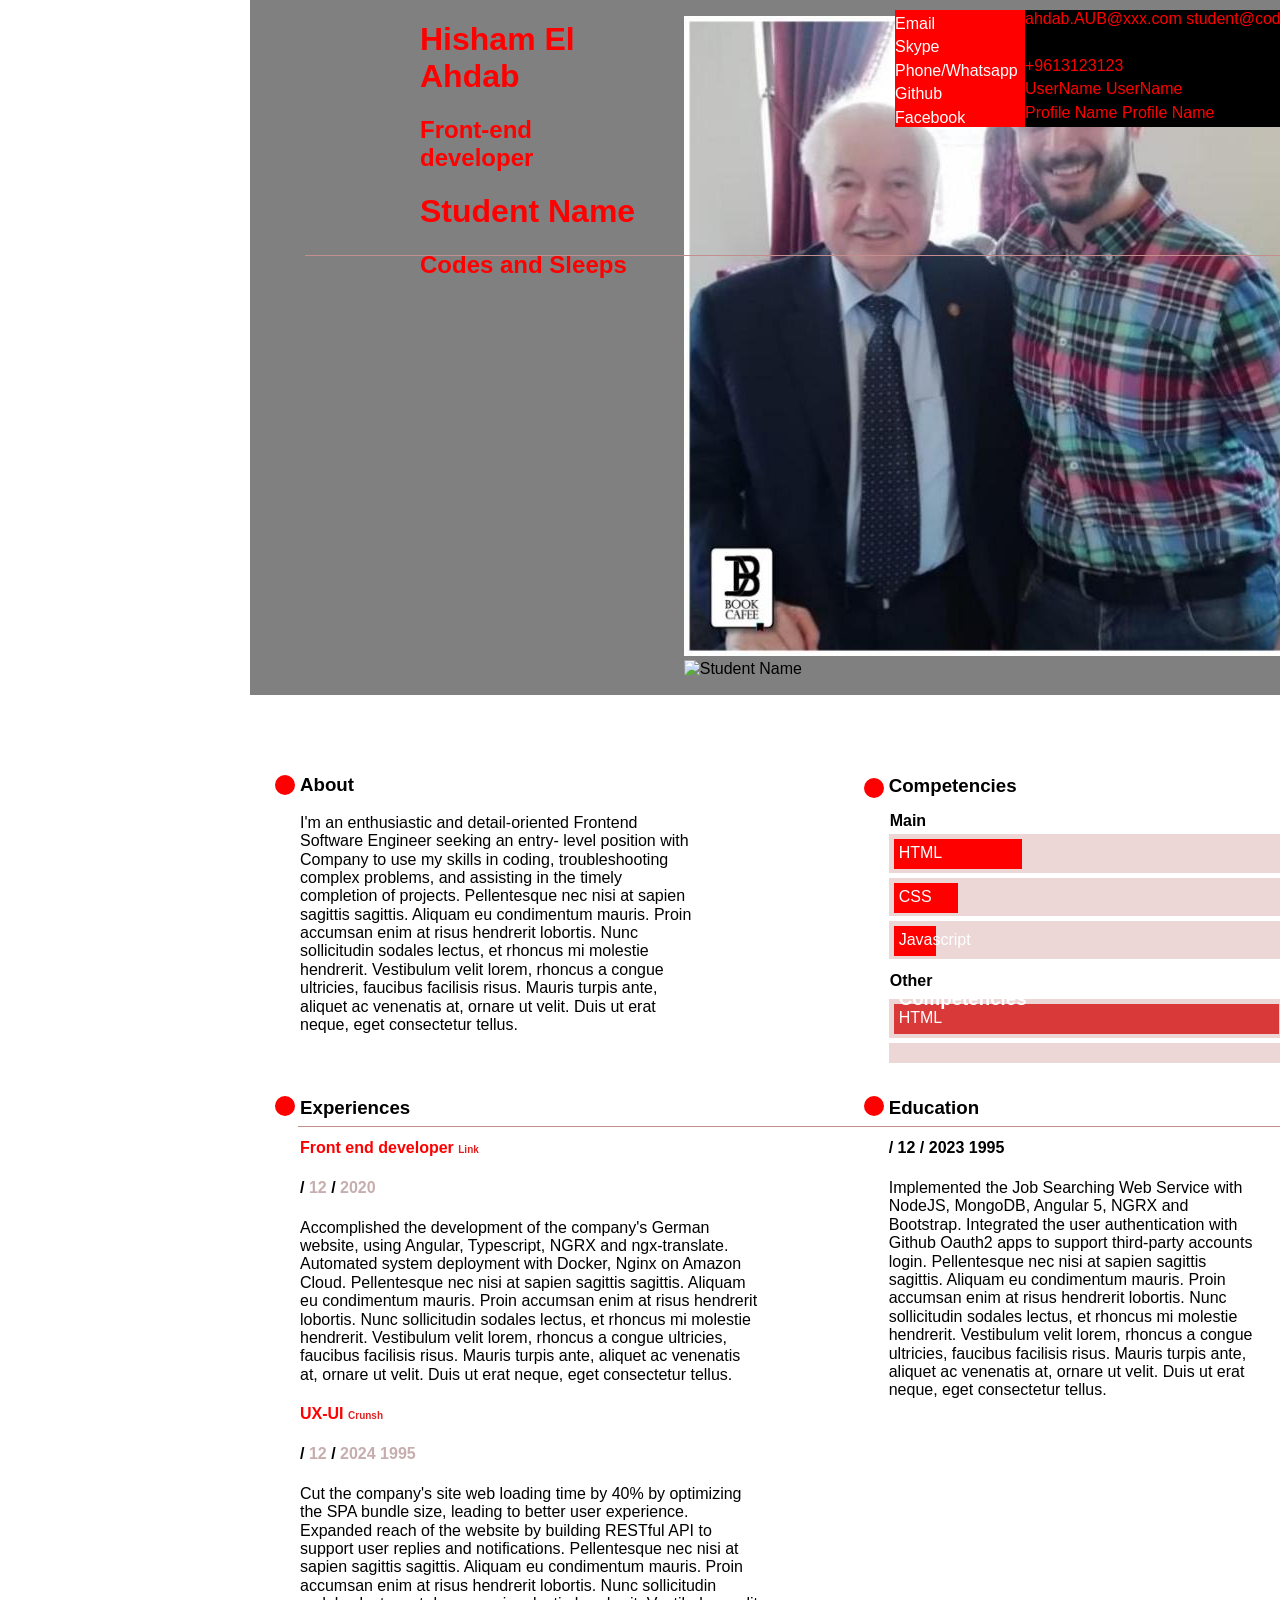
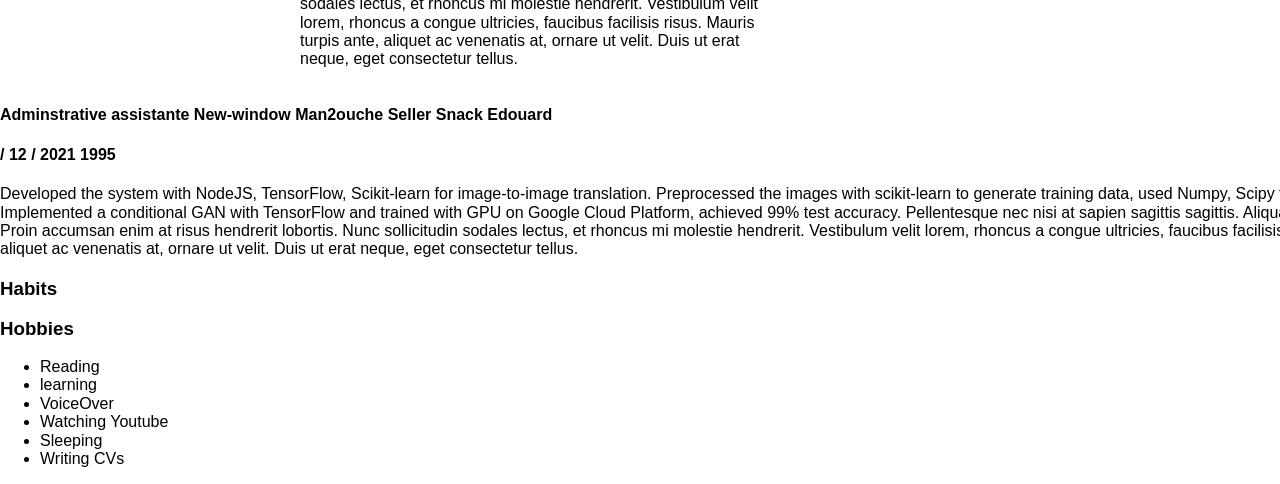
==== commit 0f60fc63: "added style 2" ====
--- a/public/style1/index.html
+++ b/public/style1/index.html
@@ -16,209 +16,316 @@
     <!-- /Stylesheets -->
   </head>
   <body>
-    <div id="#wrapper">
-      <header>
-        <div>
-          <hgroup>
-            <h1>Student Name</h1>
-            <h2>Codes and Sleeps</h2>
-          </hgroup>
-          <figure>
-            <img src="../images/110x110.png" alt="Student Name" />
-          </figure>
+    <body>
+
+      <!-- start wrapper -->
+      <div id="#wrapper">
+  
+        <!--start header  -->
+        <header>
+          <div>
+  
+            <hgroup>
+              <h1>Hisham El Ahdab</h1>
+              <h2>Front-end developer</h2>
+              <h1>Student Name</h1>
+              <h2>Codes and Sleeps</h2>
+            </hgroup>
+  
+            <figure>
+              <img src="../images/Hiho.jpg" alt="Student Name" />
+              <img src="../images/110x110.png" alt="Student Name" />
+            </figure>
+  
+          </div>
+        </header>
+  
+      <!--end header  -->
+  
+      <!-- Start content  -->
+        <div class="content">
+  
+  
+          <!--start about  -->
+          <section id="about">
+            <h3>About</h3>
+            <p>
+              I'm an enthusiastic and detail-oriented Frontend Software Engineer seeking an entry-
+              level position with Company to use my skills in coding, troubleshooting complex problems, and assisting in the timely completion of projects.
+              Pellentesque nec nisi at sapien sagittis sagittis. Aliquam eu
+              condimentum mauris. Proin accumsan enim at risus hendrerit lobortis.
+              Nunc sollicitudin sodales lectus, et rhoncus mi molestie hendrerit.
+              Vestibulum velit lorem, rhoncus a congue ultricies, faucibus
+              facilisis risus. Mauris turpis ante, aliquet ac venenatis at, ornare
+              ut velit. Duis ut erat neque, eget consectetur tellus.
+            </p>
+          </section>
+  
+          <!-- end about -->
+  
+  
+  
+       <!-- start  competencies -->
+  
+          <section id="competencies">
+  
+            <h3>Competencies</h3>
+  
+            <div class="skills skills-primary">
+  
+              <div class="skill" data-skill="5">
+  
+                <span>HTML</span>
+  
+              </div>
+  
+  
+              <div class="skill" data-skill="3">
+                <span>CSS</span>
+              </div>
+  
+  
+              <div class="skill" data-skill="1">
+                <span>Javascript</span>
+              </div>
+  
+            </div>
+  
+  
+            <div class="skills skills-secondary">
+              <div class="skill" data-skill="9">
+  
+                <span>HTML</span>
+              </div>
+              <div class="skill" data-skill="5">
+              <h3>Competencies</h3>
+              </div>
+            </div>
+          </section>
+  
+        <!-- end  competencies -->
+  
+  
+  
+          <!-- Start experiences -->
+  
+          <section id="experiences">
+  
+            <h3>Experiences</h3>
+            <div class="experience">
+              <h4>
+                <span class="experience-type">Front end developer</span>
+                <span class="experience-institution">Link</span>
+              </h4>
+              <div class="experience-details">
+                <span class="experience-location">
+                <h4>
+                  <span class="experience-date-separator">/</span>
+                  <span class="month">12</span>
+                  <span class="experience-date-separator">/</span>
+                  <span class="year">2020</span>
+                </span>
+              </div>
+              <p class="experience-description">
+                Accomplished the development of the company's German website, using Angular, Typescript, NGRX and ngx-translate.
+                Automated system deployment with Docker, Nginx on Amazon Cloud.
+                Pellentesque nec nisi at sapien sagittis sagittis. Aliquam eu
+                condimentum mauris. Proin accumsan enim at risus hendrerit
+                lobortis. Nunc sollicitudin sodales lectus, et rhoncus mi molestie
+                hendrerit. Vestibulum velit lorem, rhoncus a congue ultricies,
+                faucibus facilisis risus. Mauris turpis ante, aliquet ac venenatis
+                at, ornare ut velit. Duis ut erat neque, eget consectetur tellus.
+              </p>
+            </div>
+  
+  
+  
+  
+  
+            <div class="experience">
+              <h4>
+                <span class="experience-type">UX-UI</span>
+                <span class="experience-institution">Crunsh</span>
+              </h4>
+              <div class="experience-details">
+                <span class="experience-location">
+            <h4>
+                  <span class="experience-date-separator">/</span>
+                  <span class="month">12</span>
+                  <span class="experience-date-separator">/</span>
+                  <span class="year">2024</span>
+                  <span class="year">1995</span>
+                </span>
+              </div>
+              <p class="experience-description">
+                Cut the company's site web loading time by 40% by optimizing the SPA bundle size, leading to better user experience.
+                Expanded reach of the website by building RESTful API to support user replies and notifications.
+                Pellentesque nec nisi at sapien sagittis sagittis. Aliquam eu
+                condimentum mauris. Proin accumsan enim at risus hendrerit
+                lobortis. Nunc sollicitudin sodales lectus, et rhoncus mi molestie
+                hendrerit. Vestibulum velit lorem, rhoncus a congue ultricies,
+                faucibus facilisis risus. Mauris turpis ante, aliquet ac venenatis
+                at, ornare ut velit. Duis ut erat neque, eget consectetur tellus.
+              </p>
+            </div>
+  
+  
+  
+          </section>
+  
+      <!-- end experiences -->
+  
+  
+  
+  
+      <!-- start education -->
+  
+          <section id="education">
+            <h3>Education</h3>
+            <div class="experience">
+          <h4>
+                  <span class="experience-date-separator">/</span>
+                  <span class="month">12</span>
+                  <span class="experience-date-separator">/</span>
+                  <span class="year">2023</span>
+                  <span class="year">1995</span>
+                </span>
+              </div>
+              <p class="experience-description">
+                Implemented the Job Searching Web Service with NodeJS, MongoDB, Angular 5,
+                 NGRX and Bootstrap. Integrated the user authentication with Github Oauth2 apps to support third-party accounts login.
+                Pellentesque nec nisi at sapien sagittis sagittis. Aliquam eu
+                condimentum mauris. Proin accumsan enim at risus hendrerit
+                lobortis. Nunc sollicitudin sodales lectus, et rhoncus mi molestie
+                hendrerit. Vestibulum velit lorem, rhoncus a congue ultricies,
+                faucibus facilisis risus. Mauris turpis ante, aliquet ac venenatis
+                at, ornare ut velit. Duis ut erat neque, eget consectetur tellus.
+              </p>
+            </div>
+            <div class="experience">
+              <h4>
+                <span class="experience-type">Adminstrative assistante</span>
+                <span class="experience-institution">New-window</span>
+                <span class="experience-type">Man2ouche Seller</span>
+                <span class="experience-institution">Snack Edouard</span>
+              </h4>
+              <div class="experience-details">
+                <span class="experience-location">
+             <h4>
+                  <span class="experience-date-separator">/</span>
+                  <span class="month">12</span>
+                  <span class="experience-date-separator">/</span>
+                  <span class="year">2021</span>
+                  <span class="year">1995</span>
+                </span>
+              </div>
+              <p class="experience-description">
+                Developed the system with NodeJS, TensorFlow, Scikit-learn for image-to-image translation. 
+                Preprocessed the images with scikit-learn to generate training data, used Numpy, Scipy for data processing.
+                Implemented a conditional GAN with TensorFlow and trained with GPU on Google Cloud Platform, achieved 99% test accuracy.
+                Pellentesque nec nisi at sapien sagittis sagittis. Aliquam eu
+                condimentum mauris. Proin accumsan enim at risus hendrerit
+                lobortis. Nunc sollicitudin sodales lectus, et rhoncus mi molestie
+                hendrerit. Vestibulum velit lorem, rhoncus a congue ultricies,
+                faucibus facilisis risus. Mauris turpis ante, aliquet ac venenatis
+                at, ornare ut velit. Duis ut erat neque, eget consectetur tellus.
+              </p>
+            </div>
+          </section>
+  
+        <!-- End education -->
+  
+  
+  
+  
+  
+  
+  
+          <!-- Start hobbies -->
+  
+          <section id="hobbies">
+            <h3>Habits</h3>
+            <h3>Hobbies</h3>
+            <ul>
+              <li>Reading</li>
+              <li>learning</li>
+              <li>VoiceOver</li>
+              <li>Watching Youtube</li>
+              <li>Sleeping</li>
+              <li>Writing CVs</li>
+            </ul>
+          </section>
+  
+        <!-- end hobbies -->
+  
+  
+  
+       <!--start contact  -->
+  
+          <section id="contact">
+  
+            <h3>Contact</h3>
+  
+            <div class="contacts">
+  
+  
+              <dl class="contact contact-email">
+                <dt class="contact-type">Email</dt>
+                <dd class="contact-value">
+                  <a href="mailto:student@codi.tech">ahdab.AUB@xxx.com</a>
+                  <a href="mailto:student@codi.tech">student@codi.tech</a>
+                </dd>
+              </dl>
+  
+  
+  
+              <dl class="contact contact-skype">
+                <dt class="contact-type">Skype</dt>
+                <dd class="contact-value">first-last</dd>
+              </dl>
+  
+  
+              <dl class="contact contact-phone">
+                <dt class="contact-type">Phone/Whatsapp</dt>
+                <dd class="contact-value">
+                  <a href="tel:+96170261482">+9613123123</a>
+                </dd>
+              </dl>
+  
+  
+              <dl class="contact contact-github">
+                <dt class="contact-type">Github</dt>
+                <dd class="contact-value">
+                  <a href="https://github.com/hisham-111" target="_blank">UserName</a>
+                  <a href="https://github.com/User/" target="_blank">UserName</a>
+                </dd>
+              </dl>
+  
+  
+              <dl class="contact contact-facebook">
+                <dt class="contact-type">Facebook</dt>
+                <dd class="contact-value">
+                  <a href="//www.facebook.com/profileName" target="_blank">Profile Name</a>
+                  <a href="//www.facebook.com/profileName" target="_blank"
+                    >Profile Name</a
+                  >
+                </dd>
+              </dl>
+  
+  
+            </div>
+  
+          </section>
+  
+     <!--end contact  -->
+  
+  
         </div>
-      </header>
-      <div class="content">
-        <section id="about">
-          <h3>About</h3>
-          <p>
-            Pellentesque nec nisi at sapien sagittis sagittis. Aliquam eu
-            condimentum mauris. Proin accumsan enim at risus hendrerit lobortis.
-            Nunc sollicitudin sodales lectus, et rhoncus mi molestie hendrerit.
-            Vestibulum velit lorem, rhoncus a congue ultricies, faucibus
-            facilisis risus. Mauris turpis ante, aliquet ac venenatis at, ornare
-            ut velit. Duis ut erat neque, eget consectetur tellus.
-          </p>
-        </section>
-        <section id="competencies">
-          <h3>Competencies</h3>
-          <div class="skills skills-primary">
-            <div class="skill" data-skill="5">
-              <span>HTML</span>
-            </div>
-            <div class="skill" data-skill="3">
-              <span>CSS</span>
-            </div>
-            <div class="skill" data-skill="1">
-              <span>Javascript</span>
-            </div>
-          </div>
-          <div class="skills skills-secondary">
-            <div class="skill" data-skill="9">
-              <span>HTML</span>
-            </div>
-            <div class="skill" data-skill="5">
-              <span>CSS</span>
-            </div>
-            <div class="skill" data-skill="7">
-              <span>Javascript</span>
-            </div>
-          </div>
-        </section>
-        <section id="experiences">
-          <h3>Experiences</h3>
-          <div class="experience">
-            <h4>
-              <span class="experience-type">Man2ouche Seller</span>
-              <span class="experience-institution">Snack Edouard</span>
-            </h4>
-            <div class="experience-details">
-              <span class="experience-location">
-                Paris
-              </span>
-              <span class="experience-date">
-                <span class="day">30</span>
-                <span class="experience-date-separator">/</span>
-                <span class="month">12</span>
-                <span class="experience-date-separator">/</span>
-                <span class="year">1995</span>
-              </span>
-            </div>
-            <p class="experience-description">
-              Pellentesque nec nisi at sapien sagittis sagittis. Aliquam eu
-              condimentum mauris. Proin accumsan enim at risus hendrerit
-              lobortis. Nunc sollicitudin sodales lectus, et rhoncus mi molestie
-              hendrerit. Vestibulum velit lorem, rhoncus a congue ultricies,
-              faucibus facilisis risus. Mauris turpis ante, aliquet ac venenatis
-              at, ornare ut velit. Duis ut erat neque, eget consectetur tellus.
-            </p>
-          </div>
-          <div class="experience">
-            <h4>
-              <span class="experience-type">Man2ouche Seller</span>
-              <span class="experience-institution">Snack Edouard</span>
-            </h4>
-            <div class="experience-details">
-              <span class="experience-location">
-                Paris
-              </span>
-              <span class="experience-date">
-                <span class="day">30</span>
-                <span class="experience-date-separator">/</span>
-                <span class="month">12</span>
-                <span class="experience-date-separator">/</span>
-                <span class="year">1995</span>
-              </span>
-            </div>
-            <p class="experience-description">
-              Pellentesque nec nisi at sapien sagittis sagittis. Aliquam eu
-              condimentum mauris. Proin accumsan enim at risus hendrerit
-              lobortis. Nunc sollicitudin sodales lectus, et rhoncus mi molestie
-              hendrerit. Vestibulum velit lorem, rhoncus a congue ultricies,
-              faucibus facilisis risus. Mauris turpis ante, aliquet ac venenatis
-              at, ornare ut velit. Duis ut erat neque, eget consectetur tellus.
-            </p>
-          </div>
-        </section>
-        <section id="education">
-          <h3>Education</h3>
-          <div class="experience">
-            <h4>
-              <span class="experience-type">Web Stack Training</span>
-              <span class="experience-institution">Codi</span>
-            </h4>
-            <div class="experience-details">
-              <span class="experience-location">
-                Beirut
-              </span>
-              <span class="experience-date">
-                <span class="day">30</span>
-                <span class="experience-date-separator">/</span>
-                <span class="month">12</span>
-                <span class="experience-date-separator">/</span>
-                <span class="year">1995</span>
-              </span>
-            </div>
-            <p class="experience-description">
-              Pellentesque nec nisi at sapien sagittis sagittis. Aliquam eu
-              condimentum mauris. Proin accumsan enim at risus hendrerit
-              lobortis. Nunc sollicitudin sodales lectus, et rhoncus mi molestie
-              hendrerit. Vestibulum velit lorem, rhoncus a congue ultricies,
-              faucibus facilisis risus. Mauris turpis ante, aliquet ac venenatis
-              at, ornare ut velit. Duis ut erat neque, eget consectetur tellus.
-            </p>
-          </div>
-          <div class="experience">
-            <h4>
-              <span class="experience-type">Man2ouche Seller</span>
-              <span class="experience-institution">Snack Edouard</span>
-            </h4>
-            <div class="experience-details">
-              <span class="experience-location">
-                Paris
-              </span>
-              <span class="experience-date">
-                <span class="day">30</span>
-                <span class="experience-date-separator">/</span>
-                <span class="month">12</span>
-                <span class="experience-date-separator">/</span>
-                <span class="year">1995</span>
-              </span>
-            </div>
-            <p class="experience-description">
-              Pellentesque nec nisi at sapien sagittis sagittis. Aliquam eu
-              condimentum mauris. Proin accumsan enim at risus hendrerit
-              lobortis. Nunc sollicitudin sodales lectus, et rhoncus mi molestie
-              hendrerit. Vestibulum velit lorem, rhoncus a congue ultricies,
-              faucibus facilisis risus. Mauris turpis ante, aliquet ac venenatis
-              at, ornare ut velit. Duis ut erat neque, eget consectetur tellus.
-            </p>
-          </div>
-        </section>
-        <section id="hobbies">
-          <h3>Hobbies</h3>
-          <ul>
-            <li>Watching Youtube</li>
-            <li>Sleeping</li>
-            <li>Writing CVs</li>
-          </ul>
-        </section>
-        <section id="contact">
-          <h3>Contact</h3>
-          <div class="contacts">
-            <dl class="contact contact-email">
-              <dt class="contact-type">Email</dt>
-              <dd class="contact-value">
-                <a href="mailto:student@codi.tech">student@codi.tech</a>
-              </dd>
-            </dl>
-            <dl class="contact contact-skype">
-              <dt class="contact-type">Skype</dt>
-              <dd class="contact-value">first-last</dd>
-            </dl>
-            <dl class="contact contact-phone">
-              <dt class="contact-type">Phone/Whatsapp</dt>
-              <dd class="contact-value">
-                <a href="tel:+96170261482">+9613123123</a>
-              </dd>
-            </dl>
-            <dl class="contact contact-github">
-              <dt class="contact-type">Github</dt>
-              <dd class="contact-value">
-                <a href="https://github.com/User/" target="_blank">UserName</a>
-              </dd>
-            </dl>
-            <dl class="contact contact-facebook">
-              <dt class="contact-type">Facebook</dt>
-              <dd class="contact-value">
-                <a href="//www.facebook.com/profileName" target="_blank"
-                  >Profile Name</a
-                >
-              </dd>
-            </dl>
-          </div>
-        </section>
+    <!-- end contact -->
+  
       </div>
-    </div>
-  </body>
+  
+  <!-- end wrapper -->
+  
+    </body>
 </html>
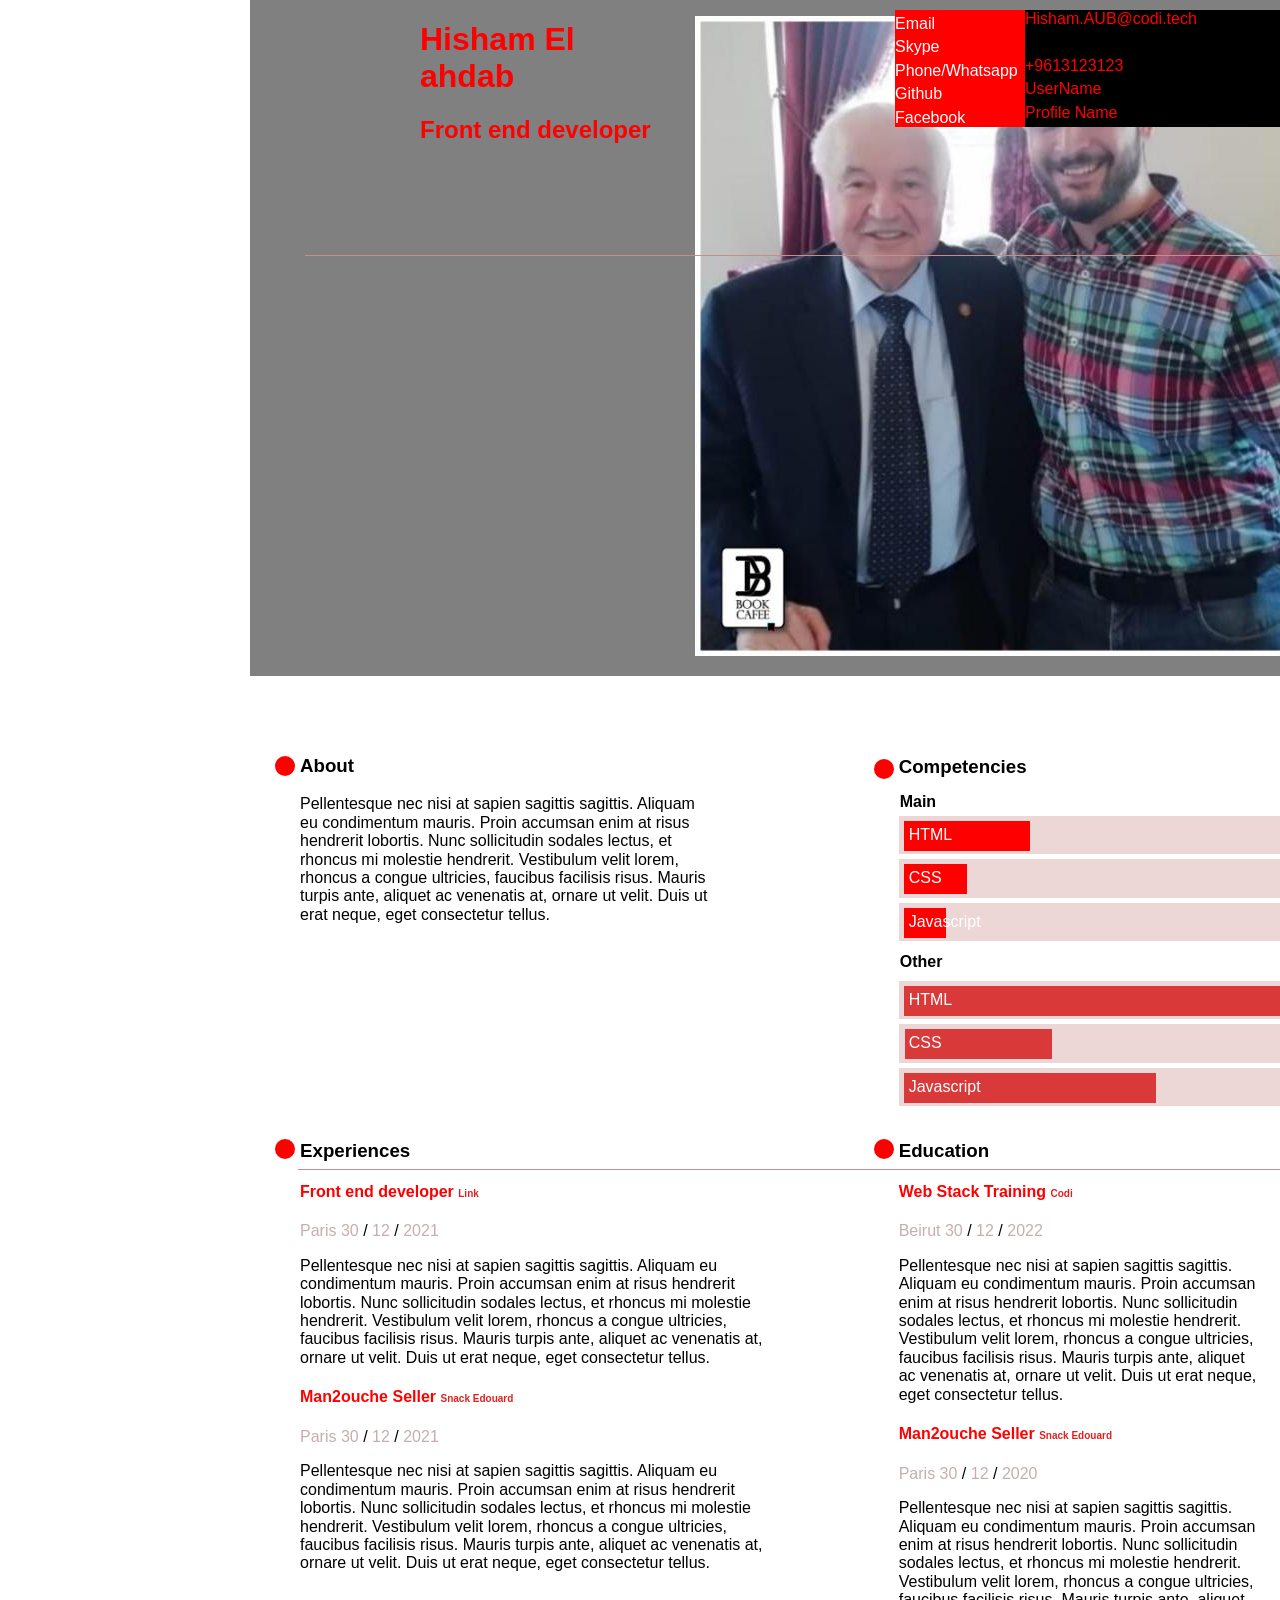
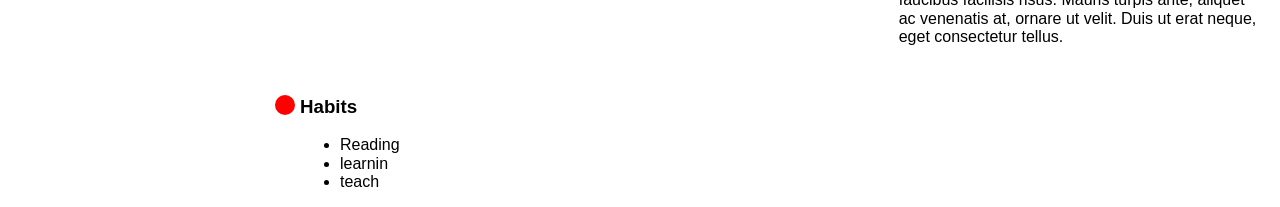
==== commit 40265d53: "edit the html in style 1" ====
--- a/public/style1/index.html
+++ b/public/style1/index.html
@@ -16,316 +16,209 @@
     <!-- /Stylesheets -->
   </head>
   <body>
-    <body>
-
-      <!-- start wrapper -->
-      <div id="#wrapper">
-  
-        <!--start header  -->
-        <header>
-          <div>
-  
-            <hgroup>
-              <h1>Hisham El Ahdab</h1>
-              <h2>Front-end developer</h2>
-              <h1>Student Name</h1>
-              <h2>Codes and Sleeps</h2>
-            </hgroup>
-  
-            <figure>
-              <img src="../images/Hiho.jpg" alt="Student Name" />
-              <img src="../images/110x110.png" alt="Student Name" />
-            </figure>
-  
-          </div>
-        </header>
-  
-      <!--end header  -->
-  
-      <!-- Start content  -->
-        <div class="content">
-  
-  
-          <!--start about  -->
-          <section id="about">
-            <h3>About</h3>
-            <p>
-              I'm an enthusiastic and detail-oriented Frontend Software Engineer seeking an entry-
-              level position with Company to use my skills in coding, troubleshooting complex problems, and assisting in the timely completion of projects.
-              Pellentesque nec nisi at sapien sagittis sagittis. Aliquam eu
-              condimentum mauris. Proin accumsan enim at risus hendrerit lobortis.
-              Nunc sollicitudin sodales lectus, et rhoncus mi molestie hendrerit.
-              Vestibulum velit lorem, rhoncus a congue ultricies, faucibus
-              facilisis risus. Mauris turpis ante, aliquet ac venenatis at, ornare
-              ut velit. Duis ut erat neque, eget consectetur tellus.
-            </p>
-          </section>
-  
-          <!-- end about -->
-  
-  
-  
-       <!-- start  competencies -->
-  
-          <section id="competencies">
-  
-            <h3>Competencies</h3>
-  
-            <div class="skills skills-primary">
-  
-              <div class="skill" data-skill="5">
-  
-                <span>HTML</span>
-  
-              </div>
-  
-  
-              <div class="skill" data-skill="3">
-                <span>CSS</span>
-              </div>
-  
-  
-              <div class="skill" data-skill="1">
-                <span>Javascript</span>
-              </div>
-  
-            </div>
-  
-  
-            <div class="skills skills-secondary">
-              <div class="skill" data-skill="9">
-  
-                <span>HTML</span>
-              </div>
-              <div class="skill" data-skill="5">
-              <h3>Competencies</h3>
-              </div>
-            </div>
-          </section>
-  
-        <!-- end  competencies -->
-  
-  
-  
-          <!-- Start experiences -->
-  
-          <section id="experiences">
-  
-            <h3>Experiences</h3>
-            <div class="experience">
-              <h4>
-                <span class="experience-type">Front end developer</span>
-                <span class="experience-institution">Link</span>
-              </h4>
-              <div class="experience-details">
-                <span class="experience-location">
-                <h4>
-                  <span class="experience-date-separator">/</span>
-                  <span class="month">12</span>
-                  <span class="experience-date-separator">/</span>
-                  <span class="year">2020</span>
-                </span>
-              </div>
-              <p class="experience-description">
-                Accomplished the development of the company's German website, using Angular, Typescript, NGRX and ngx-translate.
-                Automated system deployment with Docker, Nginx on Amazon Cloud.
-                Pellentesque nec nisi at sapien sagittis sagittis. Aliquam eu
-                condimentum mauris. Proin accumsan enim at risus hendrerit
-                lobortis. Nunc sollicitudin sodales lectus, et rhoncus mi molestie
-                hendrerit. Vestibulum velit lorem, rhoncus a congue ultricies,
-                faucibus facilisis risus. Mauris turpis ante, aliquet ac venenatis
-                at, ornare ut velit. Duis ut erat neque, eget consectetur tellus.
-              </p>
-            </div>
-  
-  
-  
-  
-  
-            <div class="experience">
-              <h4>
-                <span class="experience-type">UX-UI</span>
-                <span class="experience-institution">Crunsh</span>
-              </h4>
-              <div class="experience-details">
-                <span class="experience-location">
-            <h4>
-                  <span class="experience-date-separator">/</span>
-                  <span class="month">12</span>
-                  <span class="experience-date-separator">/</span>
-                  <span class="year">2024</span>
-                  <span class="year">1995</span>
-                </span>
-              </div>
-              <p class="experience-description">
-                Cut the company's site web loading time by 40% by optimizing the SPA bundle size, leading to better user experience.
-                Expanded reach of the website by building RESTful API to support user replies and notifications.
-                Pellentesque nec nisi at sapien sagittis sagittis. Aliquam eu
-                condimentum mauris. Proin accumsan enim at risus hendrerit
-                lobortis. Nunc sollicitudin sodales lectus, et rhoncus mi molestie
-                hendrerit. Vestibulum velit lorem, rhoncus a congue ultricies,
-                faucibus facilisis risus. Mauris turpis ante, aliquet ac venenatis
-                at, ornare ut velit. Duis ut erat neque, eget consectetur tellus.
-              </p>
-            </div>
-  
-  
-  
-          </section>
-  
-      <!-- end experiences -->
-  
-  
-  
-  
-      <!-- start education -->
-  
-          <section id="education">
-            <h3>Education</h3>
-            <div class="experience">
-          <h4>
-                  <span class="experience-date-separator">/</span>
-                  <span class="month">12</span>
-                  <span class="experience-date-separator">/</span>
-                  <span class="year">2023</span>
-                  <span class="year">1995</span>
-                </span>
-              </div>
-              <p class="experience-description">
-                Implemented the Job Searching Web Service with NodeJS, MongoDB, Angular 5,
-                 NGRX and Bootstrap. Integrated the user authentication with Github Oauth2 apps to support third-party accounts login.
-                Pellentesque nec nisi at sapien sagittis sagittis. Aliquam eu
-                condimentum mauris. Proin accumsan enim at risus hendrerit
-                lobortis. Nunc sollicitudin sodales lectus, et rhoncus mi molestie
-                hendrerit. Vestibulum velit lorem, rhoncus a congue ultricies,
-                faucibus facilisis risus. Mauris turpis ante, aliquet ac venenatis
-                at, ornare ut velit. Duis ut erat neque, eget consectetur tellus.
-              </p>
-            </div>
-            <div class="experience">
-              <h4>
-                <span class="experience-type">Adminstrative assistante</span>
-                <span class="experience-institution">New-window</span>
-                <span class="experience-type">Man2ouche Seller</span>
-                <span class="experience-institution">Snack Edouard</span>
-              </h4>
-              <div class="experience-details">
-                <span class="experience-location">
-             <h4>
-                  <span class="experience-date-separator">/</span>
-                  <span class="month">12</span>
-                  <span class="experience-date-separator">/</span>
-                  <span class="year">2021</span>
-                  <span class="year">1995</span>
-                </span>
-              </div>
-              <p class="experience-description">
-                Developed the system with NodeJS, TensorFlow, Scikit-learn for image-to-image translation. 
-                Preprocessed the images with scikit-learn to generate training data, used Numpy, Scipy for data processing.
-                Implemented a conditional GAN with TensorFlow and trained with GPU on Google Cloud Platform, achieved 99% test accuracy.
-                Pellentesque nec nisi at sapien sagittis sagittis. Aliquam eu
-                condimentum mauris. Proin accumsan enim at risus hendrerit
-                lobortis. Nunc sollicitudin sodales lectus, et rhoncus mi molestie
-                hendrerit. Vestibulum velit lorem, rhoncus a congue ultricies,
-                faucibus facilisis risus. Mauris turpis ante, aliquet ac venenatis
-                at, ornare ut velit. Duis ut erat neque, eget consectetur tellus.
-              </p>
-            </div>
-          </section>
-  
-        <!-- End education -->
-  
-  
-  
-  
-  
-  
-  
-          <!-- Start hobbies -->
-  
-          <section id="hobbies">
-            <h3>Habits</h3>
-            <h3>Hobbies</h3>
-            <ul>
-              <li>Reading</li>
-              <li>learning</li>
-              <li>VoiceOver</li>
-              <li>Watching Youtube</li>
-              <li>Sleeping</li>
-              <li>Writing CVs</li>
-            </ul>
-          </section>
-  
-        <!-- end hobbies -->
-  
-  
-  
-       <!--start contact  -->
-  
-          <section id="contact">
-  
-            <h3>Contact</h3>
-  
-            <div class="contacts">
-  
-  
-              <dl class="contact contact-email">
-                <dt class="contact-type">Email</dt>
-                <dd class="contact-value">
-                  <a href="mailto:student@codi.tech">ahdab.AUB@xxx.com</a>
-                  <a href="mailto:student@codi.tech">student@codi.tech</a>
-                </dd>
-              </dl>
-  
-  
-  
-              <dl class="contact contact-skype">
-                <dt class="contact-type">Skype</dt>
-                <dd class="contact-value">first-last</dd>
-              </dl>
-  
-  
-              <dl class="contact contact-phone">
-                <dt class="contact-type">Phone/Whatsapp</dt>
-                <dd class="contact-value">
-                  <a href="tel:+96170261482">+9613123123</a>
-                </dd>
-              </dl>
-  
-  
-              <dl class="contact contact-github">
-                <dt class="contact-type">Github</dt>
-                <dd class="contact-value">
-                  <a href="https://github.com/hisham-111" target="_blank">UserName</a>
-                  <a href="https://github.com/User/" target="_blank">UserName</a>
-                </dd>
-              </dl>
-  
-  
-              <dl class="contact contact-facebook">
-                <dt class="contact-type">Facebook</dt>
-                <dd class="contact-value">
-                  <a href="//www.facebook.com/profileName" target="_blank">Profile Name</a>
-                  <a href="//www.facebook.com/profileName" target="_blank"
-                    >Profile Name</a
-                  >
-                </dd>
-              </dl>
-  
-  
-            </div>
-  
-          </section>
-  
-     <!--end contact  -->
-  
-  
+    <div id="#wrapper">
+      <header>
+        <div>
+          <hgroup>
+            <h1>Hisham El ahdab</h1>
+            <h2>Front end developer</h2>
+          </hgroup>
+          <figure>
+            <img src="../images/Hiho.jpg" alt="Student Name" />
+          </figure>
         </div>
-    <!-- end contact -->
-  
+      </header>
+      <div class="content">
+        <section id="about">
+          <h3>About</h3>
+          <p>
+            Pellentesque nec nisi at sapien sagittis sagittis. Aliquam eu
+            condimentum mauris. Proin accumsan enim at risus hendrerit lobortis.
+            Nunc sollicitudin sodales lectus, et rhoncus mi molestie hendrerit.
+            Vestibulum velit lorem, rhoncus a congue ultricies, faucibus
+            facilisis risus. Mauris turpis ante, aliquet ac venenatis at, ornare
+            ut velit. Duis ut erat neque, eget consectetur tellus.
+          </p>
+        </section>
+        <section id="competencies">
+          <h3>Competencies</h3>
+          <div class="skills skills-primary">
+            <div class="skill" data-skill="5">
+              <span>HTML</span>
+            </div>
+            <div class="skill" data-skill="3">
+              <span>CSS</span>
+            </div>
+            <div class="skill" data-skill="1">
+              <span>Javascript</span>
+            </div>
+          </div>
+          <div class="skills skills-secondary">
+            <div class="skill" data-skill="9">
+              <span>HTML</span>
+            </div>
+            <div class="skill" data-skill="5">
+              <span>CSS</span>
+            </div>
+            <div class="skill" data-skill="7">
+              <span>Javascript</span>
+            </div>
+          </div>
+        </section>
+        <section id="experiences">
+          <h3>Experiences</h3>
+          <div class="experience">
+            <h4>
+              <span class="experience-type">Front end developer</span>
+              <span class="experience-institution">Link</span>
+            </h4>
+            <div class="experience-details">
+              <span class="experience-location">
+                Paris
+              </span>
+              <span class="experience-date">
+                <span class="day">30</span>
+                <span class="experience-date-separator">/</span>
+                <span class="month">12</span>
+                <span class="experience-date-separator">/</span>
+                <span class="year">2021</span>
+              </span>
+            </div>
+            <p class="experience-description">
+              Pellentesque nec nisi at sapien sagittis sagittis. Aliquam eu
+              condimentum mauris. Proin accumsan enim at risus hendrerit
+              lobortis. Nunc sollicitudin sodales lectus, et rhoncus mi molestie
+              hendrerit. Vestibulum velit lorem, rhoncus a congue ultricies,
+              faucibus facilisis risus. Mauris turpis ante, aliquet ac venenatis
+              at, ornare ut velit. Duis ut erat neque, eget consectetur tellus.
+            </p>
+          </div>
+          <div class="experience">
+            <h4>
+              <span class="experience-type">Man2ouche Seller</span>
+              <span class="experience-institution">Snack Edouard</span>
+            </h4>
+            <div class="experience-details">
+              <span class="experience-location">
+                Paris
+              </span>
+              <span class="experience-date">
+                <span class="day">30</span>
+                <span class="experience-date-separator">/</span>
+                <span class="month">12</span>
+                <span class="experience-date-separator">/</span>
+                <span class="year">2021</span>
+              </span>
+            </div>
+            <p class="experience-description">
+              Pellentesque nec nisi at sapien sagittis sagittis. Aliquam eu
+              condimentum mauris. Proin accumsan enim at risus hendrerit
+              lobortis. Nunc sollicitudin sodales lectus, et rhoncus mi molestie
+              hendrerit. Vestibulum velit lorem, rhoncus a congue ultricies,
+              faucibus facilisis risus. Mauris turpis ante, aliquet ac venenatis
+              at, ornare ut velit. Duis ut erat neque, eget consectetur tellus.
+            </p>
+          </div>
+        </section>
+        <section id="education">
+          <h3>Education</h3>
+          <div class="experience">
+            <h4>
+              <span class="experience-type">Web Stack Training</span>
+              <span class="experience-institution">Codi</span>
+            </h4>
+            <div class="experience-details">
+              <span class="experience-location">
+                Beirut
+              </span>
+              <span class="experience-date">
+                <span class="day">30</span>
+                <span class="experience-date-separator">/</span>
+                <span class="month">12</span>
+                <span class="experience-date-separator">/</span>
+                <span class="year">2022</span>
+              </span>
+            </div>
+            <p class="experience-description">
+              Pellentesque nec nisi at sapien sagittis sagittis. Aliquam eu
+              condimentum mauris. Proin accumsan enim at risus hendrerit
+              lobortis. Nunc sollicitudin sodales lectus, et rhoncus mi molestie
+              hendrerit. Vestibulum velit lorem, rhoncus a congue ultricies,
+              faucibus facilisis risus. Mauris turpis ante, aliquet ac venenatis
+              at, ornare ut velit. Duis ut erat neque, eget consectetur tellus.
+            </p>
+          </div>
+          <div class="experience">
+            <h4>
+              <span class="experience-type">Man2ouche Seller</span>
+              <span class="experience-institution">Snack Edouard</span>
+            </h4>
+            <div class="experience-details">
+              <span class="experience-location">
+                Paris
+              </span>
+              <span class="experience-date">
+                <span class="day">30</span>
+                <span class="experience-date-separator">/</span>
+                <span class="month">12</span>
+                <span class="experience-date-separator">/</span>
+                <span class="year">2020</span>
+              </span>
+            </div>
+            <p class="experience-description">
+              Pellentesque nec nisi at sapien sagittis sagittis. Aliquam eu
+              condimentum mauris. Proin accumsan enim at risus hendrerit
+              lobortis. Nunc sollicitudin sodales lectus, et rhoncus mi molestie
+              hendrerit. Vestibulum velit lorem, rhoncus a congue ultricies,
+              faucibus facilisis risus. Mauris turpis ante, aliquet ac venenatis
+              at, ornare ut velit. Duis ut erat neque, eget consectetur tellus.
+            </p>
+          </div>
+        </section>
+        <section id="hobbies">
+          <h3>Habits</h3>
+          <ul>
+            <li>Reading </li>
+            <li>learnin</li>
+            <li>teach</li>
+          </ul>
+        </section>
+        <section id="contact">
+          <h3>Contact</h3>
+          <div class="contacts">
+            <dl class="contact contact-email">
+              <dt class="contact-type">Email</dt>
+              <dd class="contact-value">
+                <a href="mailto:student@codi.tech">Hisham.AUB@codi.tech</a>
+              </dd>
+            </dl>
+            <dl class="contact contact-skype">
+              <dt class="contact-type">Skype</dt>
+              <dd class="contact-value">first-last</dd>
+            </dl>
+            <dl class="contact contact-phone">
+              <dt class="contact-type">Phone/Whatsapp</dt>
+              <dd class="contact-value">
+                <a href="tel:+96170261482">+9613123123</a>
+              </dd>
+            </dl>
+            <dl class="contact contact-github">
+              <dt class="contact-type">Github</dt>
+              <dd class="contact-value">
+                <a href="https://github.com/User/" target="_blank">UserName</a>
+              </dd>
+            </dl>
+            <dl class="contact contact-facebook">
+              <dt class="contact-type">Facebook</dt>
+              <dd class="contact-value">
+                <a href="//www.facebook.com/profileName" target="_blank"
+                  >Profile Name</a
+                >
+              </dd>
+            </dl>
+          </div>
+        </section>
       </div>
-  
-  <!-- end wrapper -->
-  
-    </body>
+    </div>
+  </body>
 </html>
